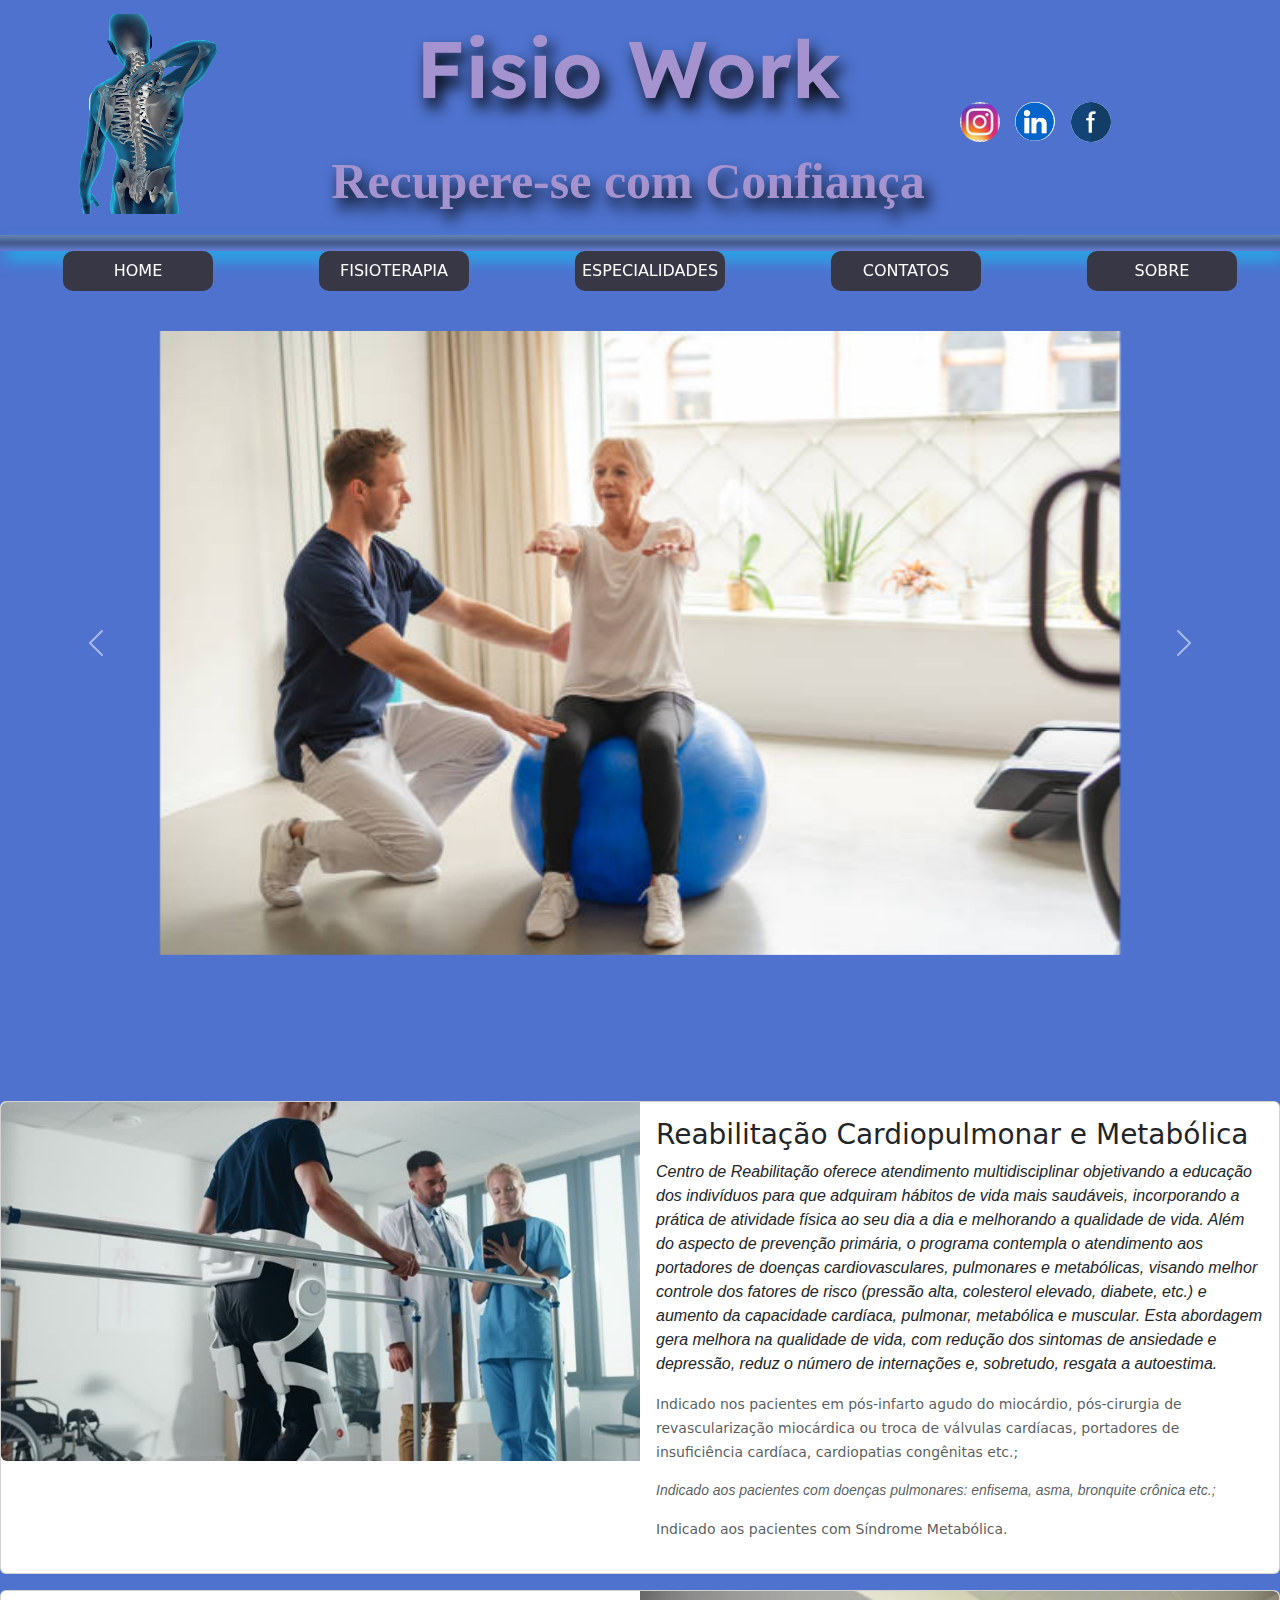
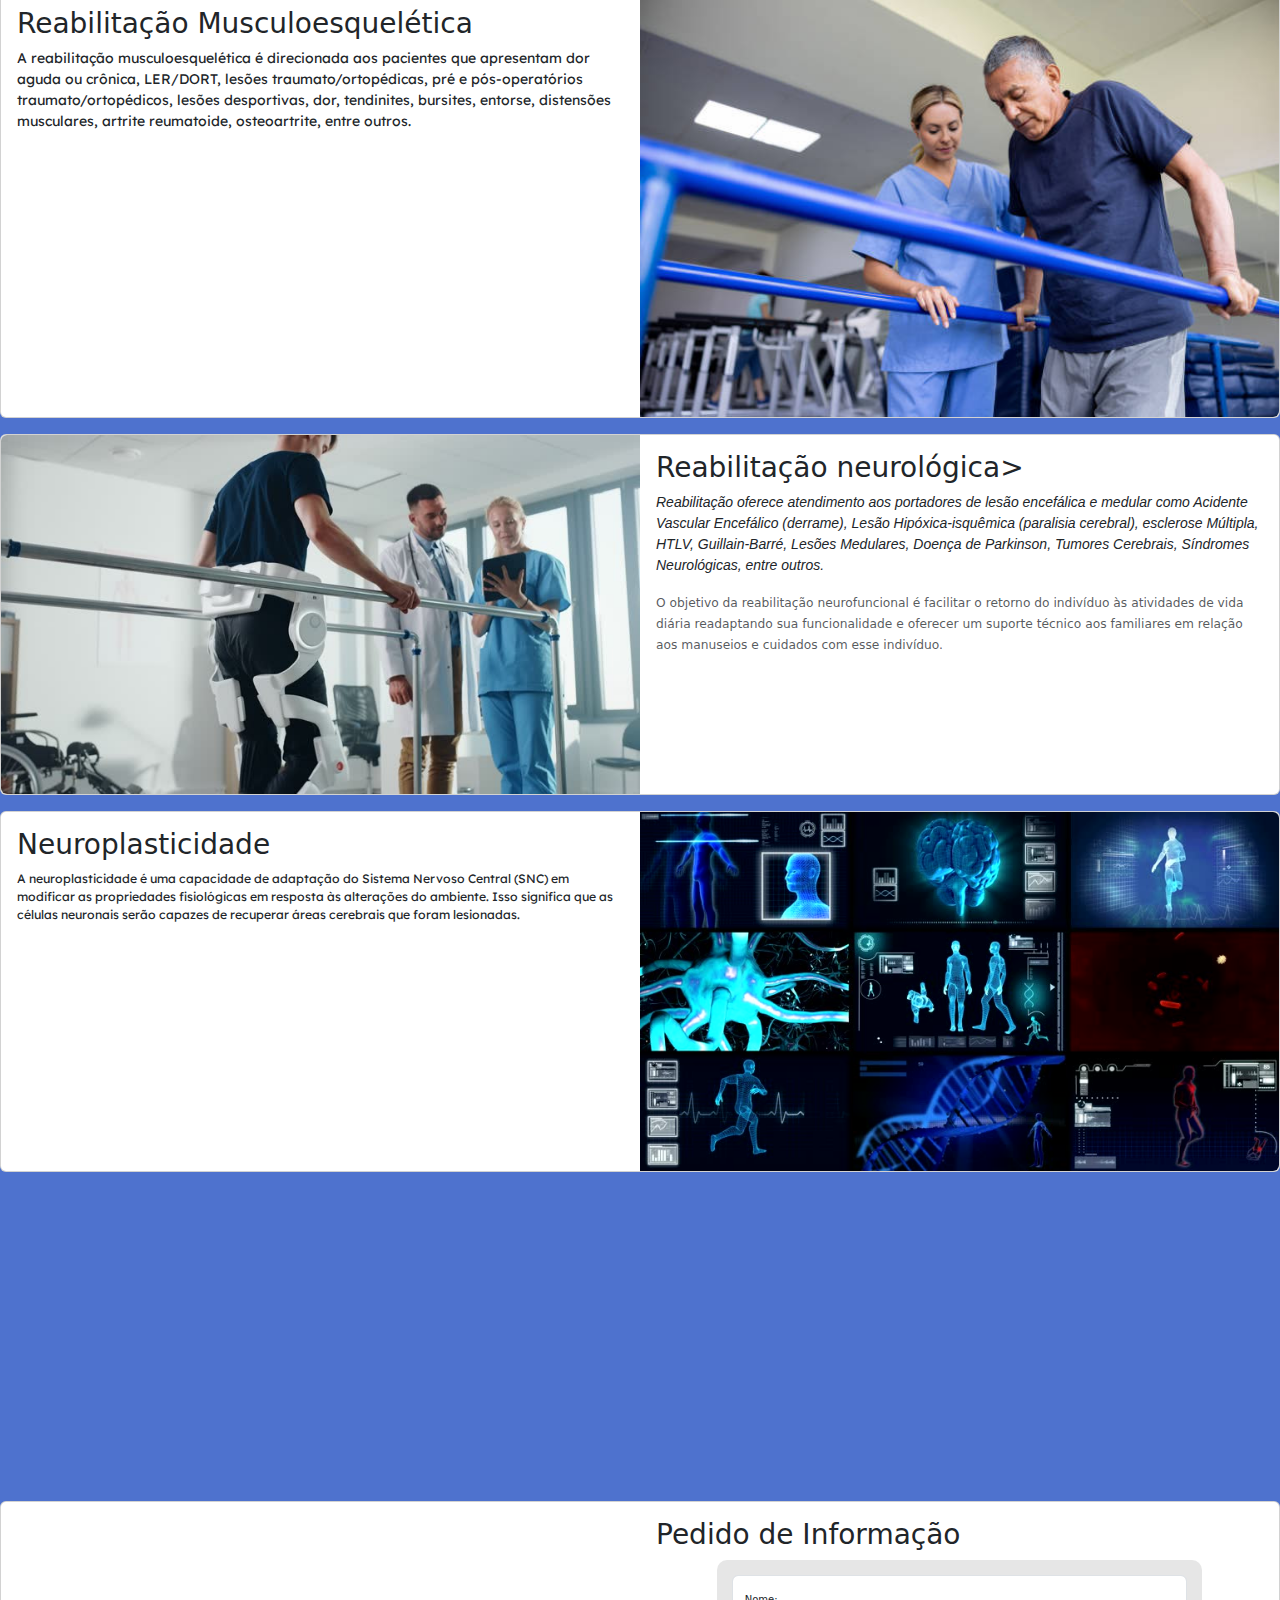
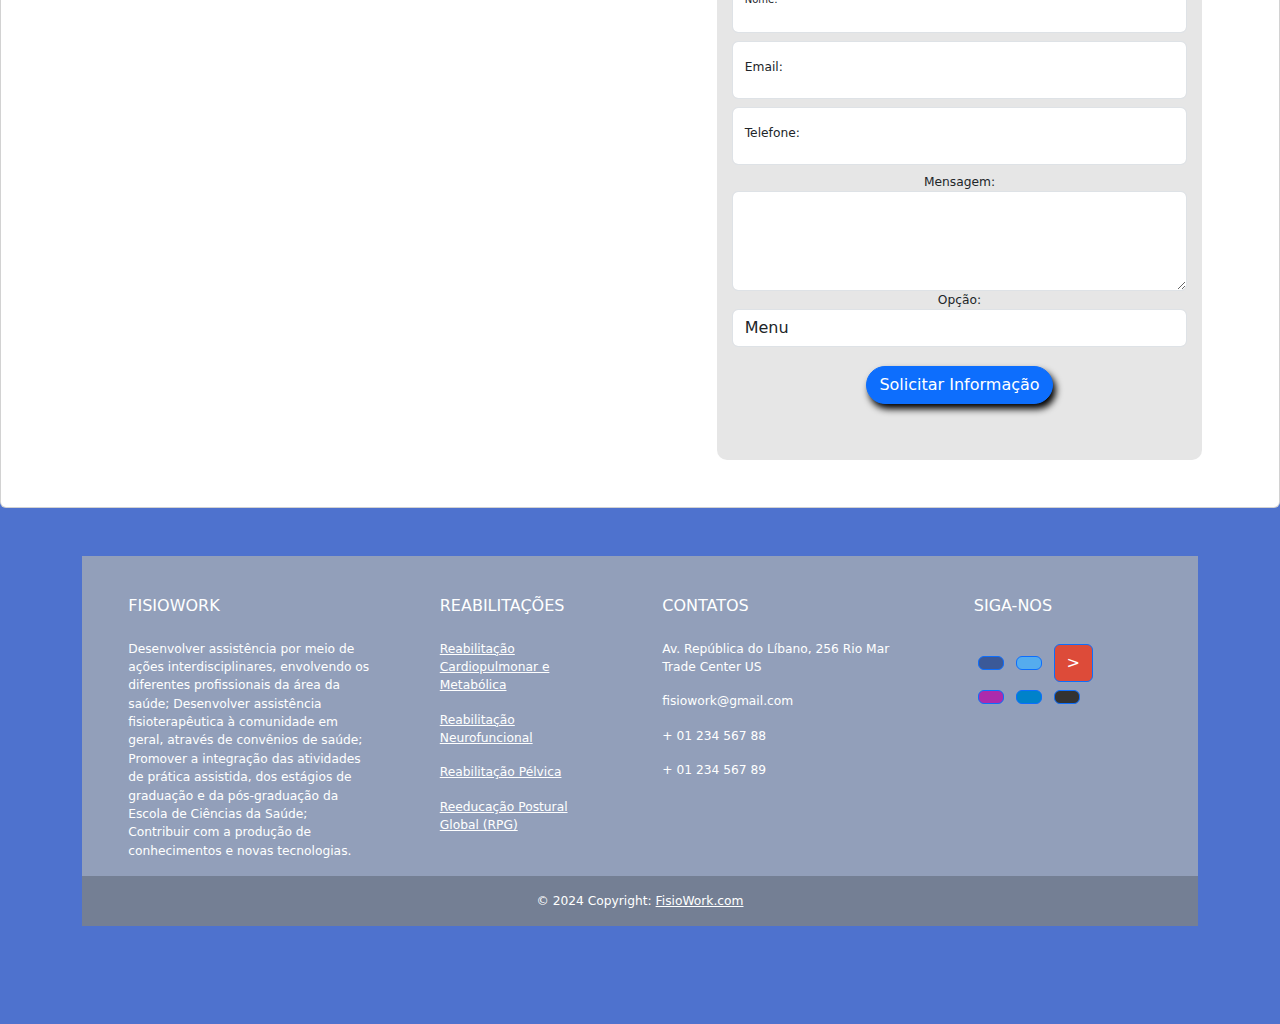
==== index.html @ 6831ec28 "Add files via upload" ====
<!DOCTYPE html>
<html lang="pt-pt">
  <head>
    <meta charset="UTF-8">
    <meta name="viewport" content="width=device-width, initial-scale=1.0">
    <h1></h1><title>Fisio Work</title></h1>
<meta name="description" content="Atender pacientes para prevenção, 
habilitação e reabilitação, utilizando protocolos e procedimentos 
específicos de fisioterapia:  habilitar pacientes; realizar diagnósticos específicos; analisar condições dos pacientes; desenvolver 
programas de prevenção, promoção de saúde e qualidade de vida.">


<link rel="shortcut icon" href="./img/mini_logo.png" type="image/x-icon">

<link href="https://cdn.jsdelivr.net/npm/bootstrap@5.3.3/dist/css/bootstrap.min.css" rel="stylesheet" integrity="sha384-QWTKZyjpPEjISv5WaRU9OFeRpok6YctnYmDr5pNlyT2bRjXh0JMhjY6hW+ALEwIH" crossorigin="anonymous">
<script src="https://cdn.jsdelivr.net/npm/bootstrap@5.3.3/dist/js/bootstrap.bundle.min.js" integrity="sha384-YvpcrYf0tY3lHB60NNkmXc5s9fDVZLESaAA55NDzOxhy9GkcIdslK1eN7N6jIeHz" crossorigin="anonymous"></script>

<link rel="stylesheet" href="./css/index.css">
<!--link rel="stylesheet" href="./css/style.css"-->

</head> 
    <body>
        <header>
            <!-- <table class="tabela-cabecalho">
                <tr>
                    <td>
                        <p align="center"><img src="./img/mini_logo.png" class="imagem-logo" alt="logotipo Fisio Work"></p>
                    </td>
                    <td>
                        <p class="titulo">Fisio Work</p>
                        <p class="subtitulo">Reabilitação</p>
                    </td>
                    <td>
                        redes sociais
                    </td>
                </tr>
            </table> -->

            <div>
                <div class="row align-items-center">
                    <div class="col-sm-12 col-md-3">
                      <p align="center"><img src="./img/logo.png" class="logotipo do FisioWork" alt="logo tipo FisioWork"></p>
                </div>
                <div class="col-sm-12 col-md-6">
                    <p class="titulo">Fisio Work</p>
                    <p class="subtitulo">Recupere-se com Confiança</p>
                </div>
                <div class="col-sm-12 col-md-3 redes-sociais">

                            <a href="https://www.instagram.com/" target="_blank"><img src="./img/instagram.jpeg" alt="acesso ao instagram"> </a>
                            &nbsp;
                            <a href="https://www.linkedin.com" target="_blank"><img src="./img/linkedin.png" alt="acesso ao linkedin"> </a>
                            &nbsp;
                            <a href="https://www.facebook.com" target="_blank"><img src="./img/facebook.png" alt="acesso ao linkedin"> </a>
                 </div>
            </div>
        </div>

         </header>
            
     <!-- Acrescentar sticky top para isto ficar  colado no topo sem desaparecer da página-->    
    <nav class="navbar navbar-expand-lg">
       <!-- código mx auto , alinha o conteúdo a direita e me auto alinha a esquerda--> 
        <button class="navbar-toggler" type="button" data-bs-toggle="collapse" data-bs-target="#navbarNavDropdown" aria-controls="navbarNavDropdown" aria-expanded="false" aria-label="Toggle navigation">
            <span class="navbar-toggler-icon"></span>
          </button>
          <div class="collapse navbar-collapse" id="navbarNavDropdown">
            <ul class="navbar-nav">
               <!--li class="nav-item">
                <a class="nav-link active" aria-current="page" href="#">Inicio</a>
              </li>
              <li class="nav-item">
                <a class="nav-link" href="#">Fisioterpia</a>
              </li>
              <li class="nav-item">
                <a class="nav-link" href="#">Reabilitações Neurológicas</a>
              </li>
              <li class="nav-item dropdown">
                <a class="nav-link dropdown-toggle" href="#" role="button" data-bs-toggle="dropdown" aria-expanded="false">
                  Dropdown link
                </a>
                <!--artigos no dropdown> 
                <ul class="dropdown-menu">
                  <li><a class="dropdown-item" href="#">Action</a></li>
                  <li><a class="dropdown-item" href="#">Another action</a></li>
                  <li><a class="dropdown-item" href="#">Something else here</a></li>
                </ul>
              </li>-->
            </ul>
          </div>
        </div>
      </nav> 
      
<nav class="sticky-top">
<ul class="navbar-nav me-auto mb-2 mb-lg-0">
      <div class="d-md-flex justify-content-around">
        <li class="nav-item">
          <a class="nav-link"active" aria-current="page" href="#">HOME</a>
        </li>
        <li class="nav-item">
          <ul class="dropdown-menu"></ul>
          <a class="nav-link" href="#fisioterapia">FISIOTERAPIA</a>
        </li>
        <li class="nav-item">
            <a class="nav-link" href="#especializações">ESPECIALIDADES</a>
          </li>
          <li class="nav-item">
            <a class="nav-link" href="#contatos">CONTATOS</a>
             </li>
        <li class="nav-item">
           <a class="nav-link" href="./html/sobre.html">SOBRE</a>
            </li>
                <!--<li class="nav-item dropdown">
          <a class="nav-link dropdown-toggle" href="#" role="button" data-bs-toggle="dropdown" aria-expanded="false">
            Reabilitações
          </a>
          <artigos no dropdown> 
          <ul class="dropdown-menu">
            <li><a class="dropdown-item" href="#neurofunional">NEUROFUNCIONAL</a></li>
            <li><a class="dropdown-item" href="#musculoesqueletica">MUSCULOESQUELÉTICA</a></li>
            <li><a class="dropdown-item" href="#cardiopulmonar">CARDIOPULMONAR E METABÓLICA</a></li>
            <li class="nav-item"></li>
             <a class="nav-link" href="./html/sobre.html">SOBRE</a>
            
          </ul>
        </li> -->
      </ul>
    </div>
  </div>
</nav>

  <div class="seccao-1">

  <div id="carouselExampleFade" class= "carousel slide carousel-fade" data-bs-ride="carousel">
    <div class="carousel-inner">
      <div class="carousel-item active" data-bs-interval="1000">
        <img src="./img/4.jpg" class="d-block w-75" alt="...">
      </div>
      <div class="carousel-item" data-bs-interval="1000">
        <img src="./img/1.jpg" class="d-block w-75" alt="...">
      </div>
      <div class="carousel-item" data-bs-interval="500">
        <img src="./img/2.jpg" class="d-block w-75" alt="...">
      </div>
      <div class="carousel-item" data-bs-interval="600">
        <img src="./img/6.jpg" class="d-block w-75" alt="...">
      </div>
    </div>
    <button class="carousel-control-prev" type="button" data-bs-target="#carouselExampleFade" data-bs-slide="prev">
      <span class="carousel-control-prev-icon" aria-hidden="true"></span>
      <span class="visually-hidden">Previous</span>
    </button>
    <button class="carousel-control-next" type="button" data-bs-target="#carouselExampleFade" data-bs-slide="next">
      <span class="carousel-control-next-icon" aria-hidden="true"></span>
      <span class="visually-hidden">Next</span>
    </button>
  </div>

</div>

<div id="Fisioterapia" style="margin-top: 20px;"> </div>

<div class="seccao-2">

  <div class="card mb-3" style="width: 100%;">
    <div class="row g-0">
      <div class="col-md-6 zoom-restringido">
        <img src="./img/7.jpg" class="img-fluid rounded-start" alt="neuromodulação">
      </div>
      <div class="col-md-6 zoom-restringido">
        <div class="card-body">
          <h3 class="card-title">Reabilitação Cardiopulmonar e Metabólica</h3>
        <!--<p class="card-text tipo-fonte1">A doença de Parkinson é uma condição neurológica progressiva que afeta o sistema nervoso, levando a sintomas como tremores, rigidez muscular, bradicinesia (lentidão de movimentos) e problemas de equilíbrio e coordenação. À medida que a doença avança, esses sintomas podem se intensificar, comprometendo gravemente a qualidade de vida dos pacientes.
            As técnicas de Neuromodulação, como a Estimulação Magnética Transcraniana (EMT/TMS) e a Estimulação Transcraniana por Corrente Contínua (tDCS/ETCC), surgem como poderosas aliadas na potencialização do tratamento..</p> -->
          <p class="card-text tipo-fonte2"> Centro de Reabilitação oferece atendimento multidisciplinar objetivando a educação dos indivíduos para que adquiram hábitos de vida mais saudáveis, incorporando a prática de atividade física ao seu dia a dia e melhorando a qualidade de vida. Além do aspecto de prevenção primária, o programa contempla o atendimento aos portadores de doenças cardiovasculares, pulmonares e metabólicas, visando melhor controle dos fatores de risco (pressão alta, colesterol elevado, diabete, etc.) e aumento da capacidade cardíaca, pulmonar, metabólica e muscular. Esta abordagem gera melhora na qualidade de vida, com redução dos sintomas de ansiedade e depressão, reduz o número de internações e, sobretudo, resgata a autoestima. </p>
          <p class="card-text"><small class="text-body-secondary">Indicado nos pacientes em pós-infarto agudo do miocárdio, pós-cirurgia de revascularização miocárdica ou troca de válvulas cardíacas, portadores de insuficiência cardíaca, cardiopatias congênitas etc.;</p>
          <p class="card-text tipo-fonte2">  Indicado aos pacientes com doenças pulmonares: enfisema, asma, bronquite crônica etc.; </p>
            Indicado aos pacientes com Síndrome Metabólica.</p>
          <!-- <p class="card-text"><small class="text-body-secondary">Last updated on 12.11.24</small></p> -->
        </div>
      </div>
    </div>
  </div>

  <div class="card mb-3" style="max-width: 100%;">
    <div class="row g-0">
      <div class="col-md-6 zoom-restringido">
        <div class="card-body">
          <h3 class="card-title">Reabilitação Musculoesquelética</h3>
          <p class="card-text tipo-fonte1">A reabilitação musculoesquelética é direcionada aos pacientes que apresentam dor aguda ou crônica, LER/DORT, lesões traumato/ortopédicas, pré e pós-operatórios traumato/ortopédicos, lesões desportivas, dor, tendinites, bursites, entorse, distensões musculares, artrite reumatoide, osteoartrite, entre outros.</p>
          <!-- <p class="card-text"><small class="text-body-secondary">Last updated on 12.11.24</small></p> -->
        </div>
      
      </div>
      <div class="col-md-6 zoom-restringido">

       <img src="./img/3.jpg" class="img-fluid rounded-end" alt="imagem Paralisia Cerebral">
      
      </div>
    </div>
  </div>            


<div class="card mb-3" style="width: 100%;">
  <div class="row g-0">
    <div class="col-md-6 zoom-restringido">
      <img src="./img/7.jpg" class="img-fluid rounded-start" alt="neuromodulação">
    </div>
    <div class="col-md-6 zoom-restringido">
      <div class="card-body">
        <h3 class="card-title">Reabilitação neurológica></h3>
      <!--<p class="card-text tipo-fonte1">A doença de Parkinson é uma condição neurológica progressiva que afeta o sistema nervoso, levando a sintomas como tremores, rigidez muscular, bradicinesia (lentidão de movimentos) e problemas de equilíbrio e coordenação. À medida que a doença avança, esses sintomas podem se intensificar, comprometendo gravemente a qualidade de vida dos pacientes.
          As técnicas de Neuromodulação, como a Estimulação Magnética Transcraniana (EMT/TMS) e a Estimulação Transcraniana por Corrente Contínua (tDCS/ETCC), surgem como poderosas aliadas na potencialização do tratamento..</p> -->
        <p class="card-text tipo-fonte2"> Reabilitação oferece atendimento aos portadores de lesão encefálica e medular como Acidente Vascular Encefálico (derrame), Lesão Hipóxica-isquêmica (paralisia cerebral), esclerose Múltipla, HTLV, Guillain-Barré, Lesões Medulares, Doença de Parkinson, Tumores Cerebrais, Síndromes Neurológicas, entre outros. </p>
        <p class="card-text"><small class="text-body-secondary">O objetivo da reabilitação neurofuncional é facilitar o retorno do indivíduo às atividades de vida diária readaptando sua funcionalidade e oferecer um suporte técnico aos familiares em relação aos manuseios e cuidados com esse indivíduo.</p>
        <!-- <p class="card-text"><small class="text-body-secondary">Last updated on 12.11.24</small></p> -->
      </div>
    </div>
  </div>
</div>


<div class="card mb-3" style="max-width: 100%;">
  <div class="row g-0 flex-lg-row-reverse">
    <div class="col-md-6 .zoom-restringido">
      <img src="./img/8.jpg" class="img-fluid rounded-end" alt="imagem de neuroplasticidade">
    </div>
    <div class="col-md-6">
      <div class="card-body">
        <h3 class="card-title">Neuroplasticidade</h3>
        <p class="card-text tipo-fonte1">A neuroplasticidade é uma capacidade de adaptação do Sistema Nervoso Central (SNC) em modificar as propriedades fisiológicas em resposta às alterações do ambiente.
           Isso significa que as células neuronais serão capazes de recuperar áreas cerebrais que foram lesionadas.</p>
         <!-- <p class="card-text"><small class="text-body-secondary">Last updated on 12.11.24</small></p> -->
      </div>
    </div>
  </div>
</div>

</div>


<div id="contatos" style="padding-top: 80px;"> </div>

            <div class="card mb-3" style="max-width: 100%;">
              <div class="row g-0">
                <div class="col-md-6">
                 <iframe class="mapa" src="https://www.google.com/maps/embed?pb=!1m18!1m12!1m3!1d3950.1641888169415!2d-34.90114912390709!3d-8.08473235261665!2m3!1f0!2f0!3f0!3m2!1i1024!2i768!4f13.1!3m3!1m2!1s0x7ab1f550879a081%3A0xd745451dc0114039!2sRiomar%20Trade%20Center%204%20e%205!5e0!3m2!1spt-BR!2sbr!4v1733689942174!5m2!1spt-BR!2sbr" width="600" height="450" style="border:0;" allowfullscreen="" loading="lazy" referrerpolicy="no-referrer-when-downgrade">
               </iframe>
                  </div>
                <div class="col-md-6">
                  <div class="card-body">
                    <h3 class="card-title">Pedido de Informação</h3>
                    
                    <div class="formulario text-center">             
                      <form action="https://api.staticforms.xyz/submit" method="post">

  <!-- CONFIGURAÇÕES PARA O FORMULÁRIO -->
  <input type="hidden" name="accessKey" value="5975d4f1-7b74-4ce5-87ad-865e59c5b3d8"> <!--Chave de configuração-->
  <input type="hidden" name="redirectTo" value="http://127.0.0.1:3000/html/resposta.html"> <!-- URL da página a ser re-direcionada após envio da informação-->
  <input type="hidden" name="replyTo" value="@">
  <input type="text" name="honeypot" style="display: none;">
  <!-- FIM DAS CONFIGURAÇÕES PARA O FORMULÁRIO -->

                      <!-- CAMPOS DO FORMULÁRIO (colocar um $ nos nomes dos campos)-->

<!--footer>
  <div class="waves"> 
    <div class="waves1"></div>
    <div class="waves2"></div>
    <div class="waves3"></div>
    <div class="waves4"></div>
  </div>
  <ul class="social_icon">
    <li><a href="#"><ion-icon name="logo-facebook"></ion-icon></a></li>
    <li><a href="#"><ion-icon name="logo-instagram"></ion-icon></a></li>
    <li><a href="#"></a><ion-icon name="logo-linkedin"></ion-icon></li>
    <li><a href="#"><ion-icon name="logo-twitter"></ion-icon></a></li>
  </ul>
  <ul class="menu">
    <li><a href="#">Home</a></li>
    <li><a href="#">Fisioterapia</a></li>
    <li><a href="#">Especialidade</a></li>
    <li><a href="#">Contatos</a></li>
  </ul>
  <p>© 2024 site reservado FISIO WORK</p>
</footer>
< script  type = "módulo"  src = "https://unpkg.com/ionicons@7.1.0/dist/ionicons/ionicons.esm.js" > </ script > 
< script  nomodule  src = "https://unpkg.com/ionicons@7.1.0/dist/ionicons/ionicons.js" > </ script-->

<div class="form-floating mb-2">
                          <input type="text" class="form-control" id="nome" 
                          placeholder="Insira nome" name="$nome" required 
                          style="font-size: 10px; height: 15px; padding: 0 10px 0 10px;">
                          <label for="floatingInput" style="font-size: 10px;">Nome:</label>
                        </div>

                        <div class="form-floating mb-2">
                          <input type="email" class="form-control" id="email" 
                          placeholder="Email" name="$email">
                          <label for="floatingInput">Email:</label>
                        </div>

                        <div class="form-floating mb-2">
                          <input type="tel" class="form-control" id="telefone" 
                          placeholder="Telefone" name="$telefone" pattern="[0-9]{9}" required>
                          <label for="floatingInput">Telefone:</label>
                        </div>

                        <label for="mensagem">Mensagem:</label>
                        <textarea class="form-control" placeholder="Mensagem:" id="floatingTextarea2" 
                        style="height: 100px" name="$mensagem">
                        </textarea>

                        <label for="opcao">Opção:</label>
                        <select class="form-control">
                          <option selected>Menu</option>
                          <option value="1">Opção 1</option>
                          <option value="2">Opção 2</option>
                          <option value="3">Opção 3</option>
                        </select>

                        <!-- FIM DOS CAMPOS DO FORMULÁRIO -->

                        <br>
                          <button type="submit" class="btn btn-primary botao-enviar" value="submit">Solicitar Informação</button>
                    </form>
                  </div>
    
                  </div>
                </div>
              </div>
            </div>
            

          </div>

          <div class="container my-5">
            <!-- Footer -->
            <footer
                    class="text-center text-lg-start text-white"
                    style="background-color: #929fba"
                    >
              <!-- Grid container -->
              <div class="container p-4 pb-0">
                <!-- Section: Links -->
                <section class="">
                  <!--Grid row-->
                  <div class="row">
                    <!-- Grid column -->
                    <div class="col-md-3 col-lg-3 col-xl-3 mx-auto mt-3">
                      <h6 class="text-uppercase mb-4 font-weight-bold">
                        FisioWork
                      </h6>
                      <p>
                        Desenvolver assistência por meio de ações interdisciplinares, envolvendo os diferentes profissionais da área da saúde;
                        Desenvolver assistência fisioterapêutica à comunidade em geral, através de convênios de saúde;
                        Promover a integração das atividades de prática assistida, dos estágios de graduação e da pós-graduação da Escola de Ciências da Saúde;
                        Contribuir com a produção de conhecimentos e novas tecnologias.
                      </p>
                    </div>
                    <!-- Grid column -->
          
                    <hr class="w-100 clearfix d-md-none" />
          
                    <!-- Grid column -->
                    <div class="col-md-2 col-lg-2 col-xl-2 mx-auto mt-3">
                      <h6 class="text-uppercase mb-4 font-weight-bold">Reabilitações</h6>
                      <p>
                        <a class="text-white">Reabilitação Cardiopulmonar e Metabólica</a>
                      </p>
                      <p>
                        <a class="text-white">Reabilitação Neurofuncional</a>
                      </p>
                      <p>
                        <a class="text-white">Reabilitação Pélvica</a>
                      </p>
                      <p>
                        <a class="text-white">Reeducação Postural Global (RPG)</a>
                      </p>
                    </div>
                    <!-- Grid column -->
          
                    <hr class="w-100 clearfix d-md-none" />
          
                    <!-- Grid column -->
                    <hr class="w-100 clearfix d-md-none" />
          
                    <!-- Grid column -->
                    <div class="col-md-4 col-lg-3 col-xl-3 mx-auto mt-3">
                      <h6 class="text-uppercase mb-4 font-weight-bold">Contatos</h6>
                      <p><i class="fas fa-home mr-3"></i> Av. República do Líbano, 256 Rio Mar Trade Center US</p>
                      <p><i class="fas fa-envelope mr-3"></i> fisiowork@gmail.com</p>
                      <p><i class="fas fa-phone mr-3"></i> + 01 234 567 88</p>
                      <p><i class="fas fa-print mr-3"></i> + 01 234 567 89</p>
                    </div>
                    <!-- Grid column -->
          
                    <!-- Grid column -->
                    <div class="col-md-3 col-lg-2 col-xl-2 mx-auto mt-3">
                      <h6 class="text-uppercase mb-4 font-weight-bold">SIGA-NOS</h6>
          
                      <!-- Facebook -->
                      <a
                         class="btn btn-primary btn-floating m-1"
                         style="background-color: #3b5998"
                         href="https://www.facebook.com" 
                         role="button"
                         ><i class="fab fa-facebook-f"></i>
                        </a>
          
                      <!-- Twitter -->
                      <a
                         class="btn btn-primary btn-floating m-1"
                         style="background-color: #55acee"
                         href="https://www.twitter.com"
                         role="button"
                         ><i class="fab fa-twitter"></i>
                        </a>
          
                      <!-- Google -->
                      <a
                         class="btn btn-primary btn-floating m-1"
                         style="background-color: #dd4b39"
                         href="https://www.google.com" target="_blank"<img src="./img/instagram.jpeg" alt="acesso ao instagram">
                        ><i class="fab fa-google"></i>
                        </a>
          

                        <!--a href="https://www.instagram.com/" target="_blank"><img src="./img/instagram.jpeg" alt="acesso ao instagram"> </a>
                        &nbsp;
                        <a href="https://www.linkedin.com" target="_blank"><img src="./img/linkedin.png" alt="acesso ao linkedin"> </a>
                        &nbsp;
                        <a href="https://www.facebook.com" target="_blank"><img src="./img/facebook.png" alt="acesso ao linkedin"> </a> -->



                      <!-- Instagram -->
                      <a
                         class="btn btn-primary btn-floating m-1"
                         style="background-color: #ac2bac"
                         href="https://www.instagram.com/" 
                         role="button"
                         ><i class="fab fa-instagram"></i
                          ></a>
          
                      <!-- Linkedin -->
                      <a
                         class="btn btn-primary btn-floating m-1"
                         style="background-color: #0082ca"
                         href="#!"
                         role="button"
                         ><i class="fab fa-linkedin-in"></i
                        ></a>
                      <!-- Github -->
                      <a
                         class="btn btn-primary btn-floating m-1"
                         style="background-color: #333333"
                         href="#!"
                         role="button"
                         ><i class="fab fa-github"></i
                        ></a>
                    </div>
                  </div>
                  <!--Grid row-->
                </section>
                <!-- Section: Links -->
              </div>
              <!-- Grid container -->
          
              <!-- Copyright -->
              <div
                   class="text-center p-3"
                   style="background-color: rgba(0, 0, 0, 0.2)"
                   >
                © 2024 Copyright:
                <a class="text-white" href="https://mdbootstrap.com/"
         >FisioWork.com</a
                  >
              </div>
              <!-- Copyright -->
            </footer>
            <!-- Footer -->
          </div>

          <div class="botao-topo sticky-bottom">
            <center>
                <a href="#">
                    <img src="./img/topo.png" alt="">
                </a>
            </center>
        </div>
          
</body>
</html>
<!-- End of .container -->
<!-- MDB -->
<script type="text/javascript" src="js/mdb.min.js"></script>
<!-- Custom scripts -->
<script type="text/javascript" src="js/script.js"></script>
<!-- FIM scripts -->





<script>
  const botaoTopo = document.querySelector(".botao-topo");
  window.addEventListener("scroll", function(event){
    if (window.scrollY >= 100) {
      botaoTopo.classList.add("botao-topo-mostrar");
      botaoTopo.classList.remove("botao-topo-esconder");
    } else {
      botaoTopo.classList.add("botao-topo-esconder");
    }
  });
</script>
---- css/index.css ----
@import url('https://fonts.googleapis.com/css2?family=Lexend:wght@100..900&family=Roboto+Flex:opsz,wght@8..144,100..1000&display=swap');

font-face {
    font-family: BeautifullyDelicious;
    src: url(../fonts/BDScript-Regular.woff2);
  }


*{
    margin: 0;
    padding: 0;
    max-width: 100%;
}


/* comentário */

header{
    transition: all 0.3s ease-in-out;
}

header:hover{
    background-color: rgba(10, 2, 43, 0.121);
    height: 200px;
    background-color:hsl(254, 74%, 42%);
    transform: scale(1.05);
   /* background-color: linear-gradient(to right, rgb(14, 4, 90) 0%, rgb(59, 80, 105) 50%, rgb(114, 141, 173) 100%);*/
}

body{
    background-color: rgb(78, 114, 206);
}

.seccao-1{
    height: 900px;
    padding-top: 80px;
    overflow: hidden
}

.seccao-2{
    height: 2300px;
    padding-top: 80px;
}

.imagem-logo{
    height: 150px;
    border-radius: 40px;
    /* border-color: white;
    border-style: solid;
    border-width: 5px; */
    margin-top: 15px;
    box-shadow: 5px 5px 20px rgb(7, 7, 7);
}


    .titulo, .subtitulo{
        /* <uniquifier>: Use a unique and descriptive class name
    <weight>: Use a value from 100 to 900 */
      font-family: "Lexend", sans-serif;
      font-optical-sizing: auto;
      font-weight: 600;
      font-style: normal;
      font-size: 80px;
      color: rgb(165, 147, 207);
      text-align: center;
      text-shadow: 5px 10px 15px black;
    }
    
.subtitulo{
    font-size: 50px;
    font-family: BeautifullyDelicious;
}

.tabela-cabecalho{
    width: 100%;
    text-align: center;
}

.navbar{
    background: linear-gradient(to top, rgba(112, 129, 217, 0.7) 0%, rgb(59, 80, 105,0.7) 50%, rgb(114, 141, 173,0.7) 100%);
    box-shadow: 5px 10px 15px rgb(37, 171, 233);
    }

    .navbar-nav{
        margin-right: 50px;
}

.dropdown-menu{
    background-color: rgb(199, 188, 227);
}

.dropdown-item{
    color: white;
}

.nav-link{
    margin-left: 20px;
    background-color: rgb(55, 55, 70);
    color:white;
    border-radius: 10px;
    width: 150px;
    text-align: center;
}

.nav-link:hover{
   background-color: rgb(139, 139, 163);
   box-shadow: 5px 5px 10px rgb(0, 0, 0);
   scale: 1.1;
   font-weight: bold;
}


.redes-sociais img{
    border-radius: 50%;
    width: 40px;
}

.redes-sociais a{
    text-decoration: none;
}


.tipo-fonte1{
    font-family: "Lexend", sans-serif;
    font-optical-sizing: auto;
    font-style: normal;
}

.tipo-fonte2{
    font-family: sans-serif;
    font-style: oblique;
}

.card{
    margin-top: 50px;
}

.card .texto{
    text-align: justify;
    margin: auto;
    width: 30%;
}
/* .card:hover{
    scale: 1.2;
} */

.zoom-restringido{
    overflow: hidden; /*aumenta a imagem não ultrapassando a dimensão do elemento pai*/
}


.card img{
    width: 100%;
    ransform: scale(1.0);
    transition: transform 1s cubic-bezier(0.25, 0.1, 0.25, 1);
}

.card img:hover{
    box-shadow: 5px 5px 15px black;
    border-radius: 10px;
    transform: scale(1.2); /*aumenta a imagem em 20% 
    /*transform: translate(60%) scale(1.2) rotate(-10deg);*/
    /*transform: scale(1.2); /*aumenta a imagem em 20% */
     /* translate: -30px; */ /*move a imagem em x/y */
    /*transition: transform 1s ease; /*tempo de transição 0.5 segundos e efeito simples*/
    transition: transform 1s cubic-bezier(0.25, 0.1, 0.25, 1);
}

.carousel-item img{
    margin-left: auto;
    margin-right: auto;
}

.mapa{
    border-style: 0;
    width: 100%;
    height: 600px;
}

.botao-enviar{
    box-shadow: 3px 5px 7px black;
    border-radius: 20px;
}

.formulario{
    padding: 15px;
    width: 80%;
    height: 500px;
    margin-left: auto;
    margin-right: auto;
    background-color: rgba(205, 205, 205, 0.503);
    border-radius: 10px;
}

.seccao-1{
  height: 700px;
    padding-top: 40px;
}

.img-principal img{
    height: 700px;
    overflow: hidden;

}

.img-principal img:hover{
    transform: scale(1.2);

}

.seccao-2{
    height: 2000px;
    padding-top: 80px;
}

.imagem-logo{
        height: 50px;
        border-radius: 10px;
        /* border-color: white;
        border-style: solid;
        border-width: 5px; */
        margin-top: 2px;
      }

    .card{
        margin-top: 10px;
    }

    .card .texto{
        width: 90%;
    }

    .botao-topo img{
        width: 50px;
        background-color: rgba(189, 212, 213, 0.7);
        box-shadow : 5px 6px 10px rgb(93, 104, 103);
        border-radius: 15px;
    }
    .botao-topo{
        visibility: hidden;
        bottom: 80px;
        margin-right: auto;
    }
    .botao-topo-mostrar{
        visibility: visible;
        animation: fade-in 0.7s ease-in forwards;
    }
    .botao-topo-esconder{
        animation: fade-out 1s ease-out forwards;
    }
        
    
@media screen and (max-width: 599px){
        header{
            height: 300px;
        }
    
        .seccao-1{
            height: 200px;
            padding-top: 40px;
        }
    
        .seccao-2{
            height: 2000px;
            padding-top: 80px;
        }
    
        .imagem-logo{
            height: 50px;
            border-radius: 10px;
            /* border-color: white;
            border-style: solid;
            border-width: 5px; */
            margin-top: 2px;
        }
    
        
        .card{
            margin-top: 10px;
        }
    
        .card .texto{
            width: 90%;
        
        }
    
}

@media screen and ((min-width: 600px) and (max-width: 1899px))
{
    
}


@media screen and (min-width: 1900px)
{
    
}

@keyframes fade-in {
    0% {
        opacity: 0;
    }
    100% {
        opacity: 1;
    }
}
@keyframes fade-out {
    0% {
        opacity: 1;
    }
    100% {
        opacity: 0;
    }
}
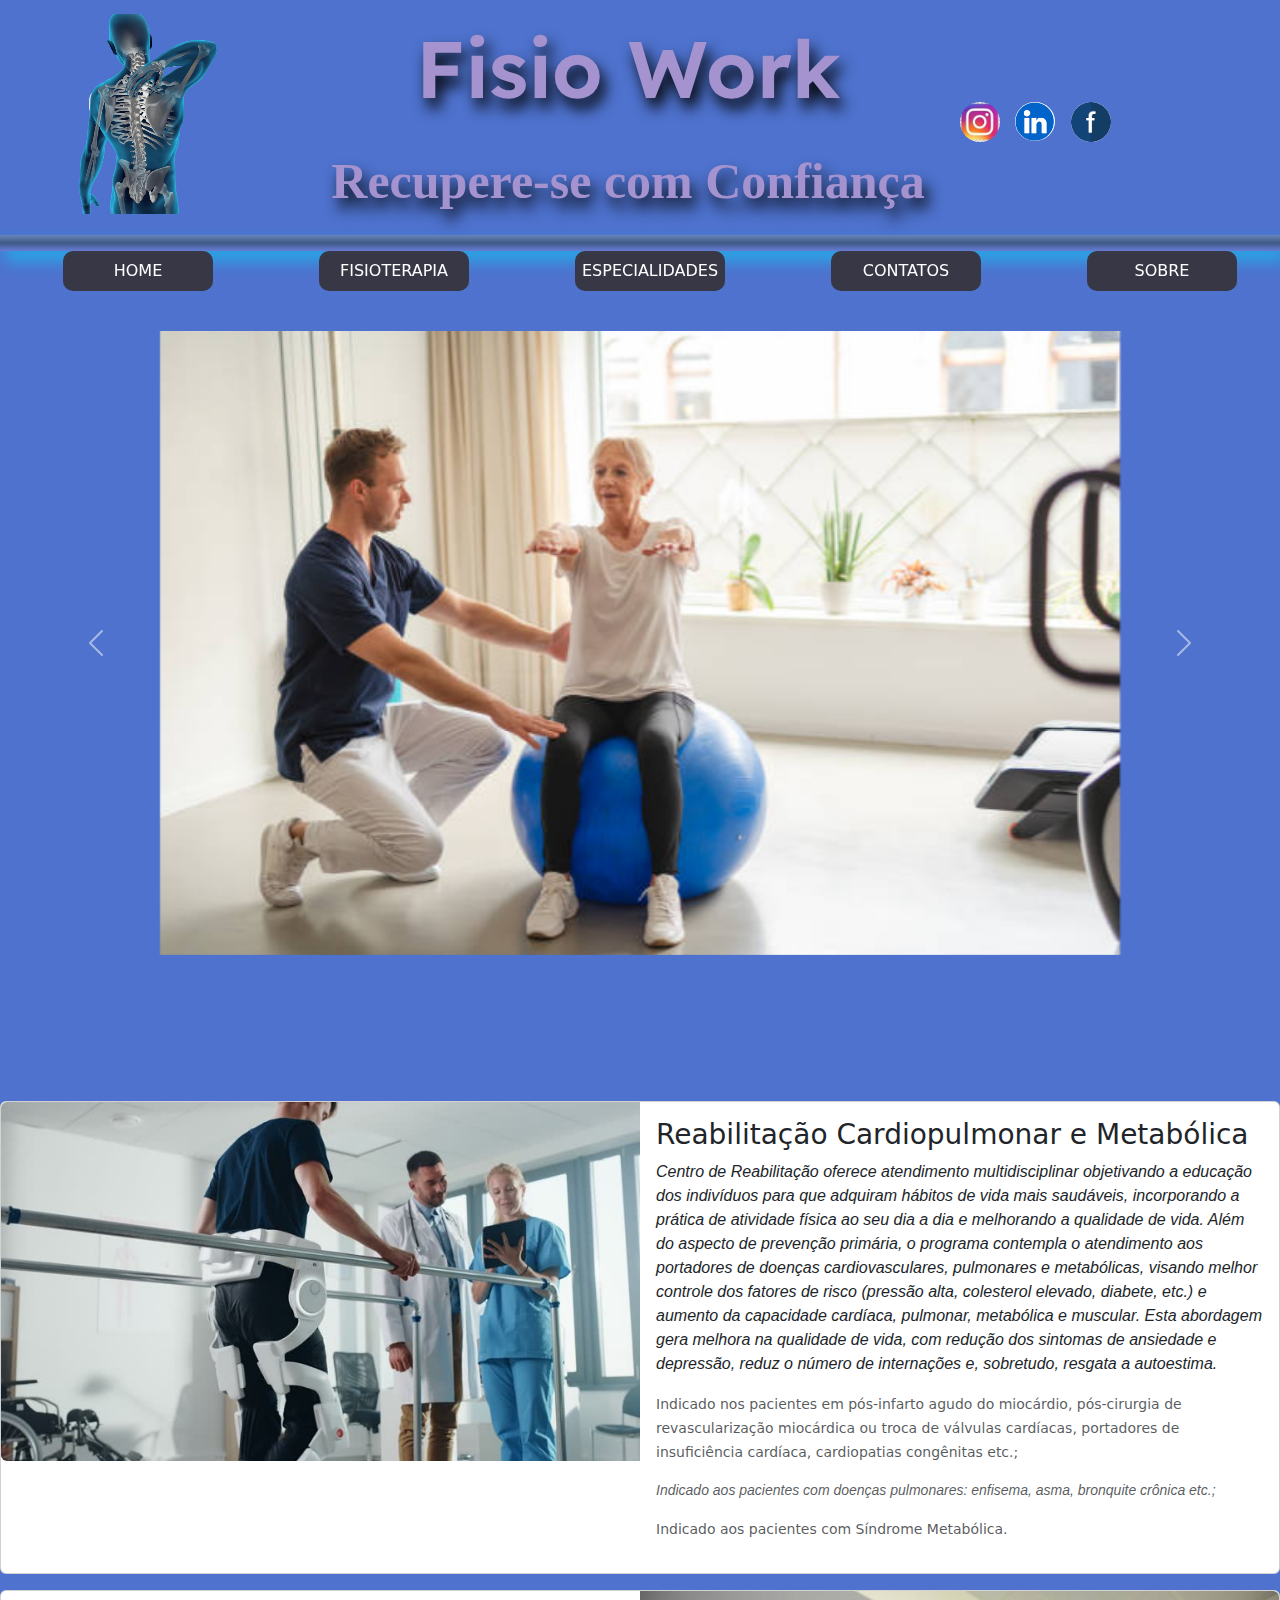
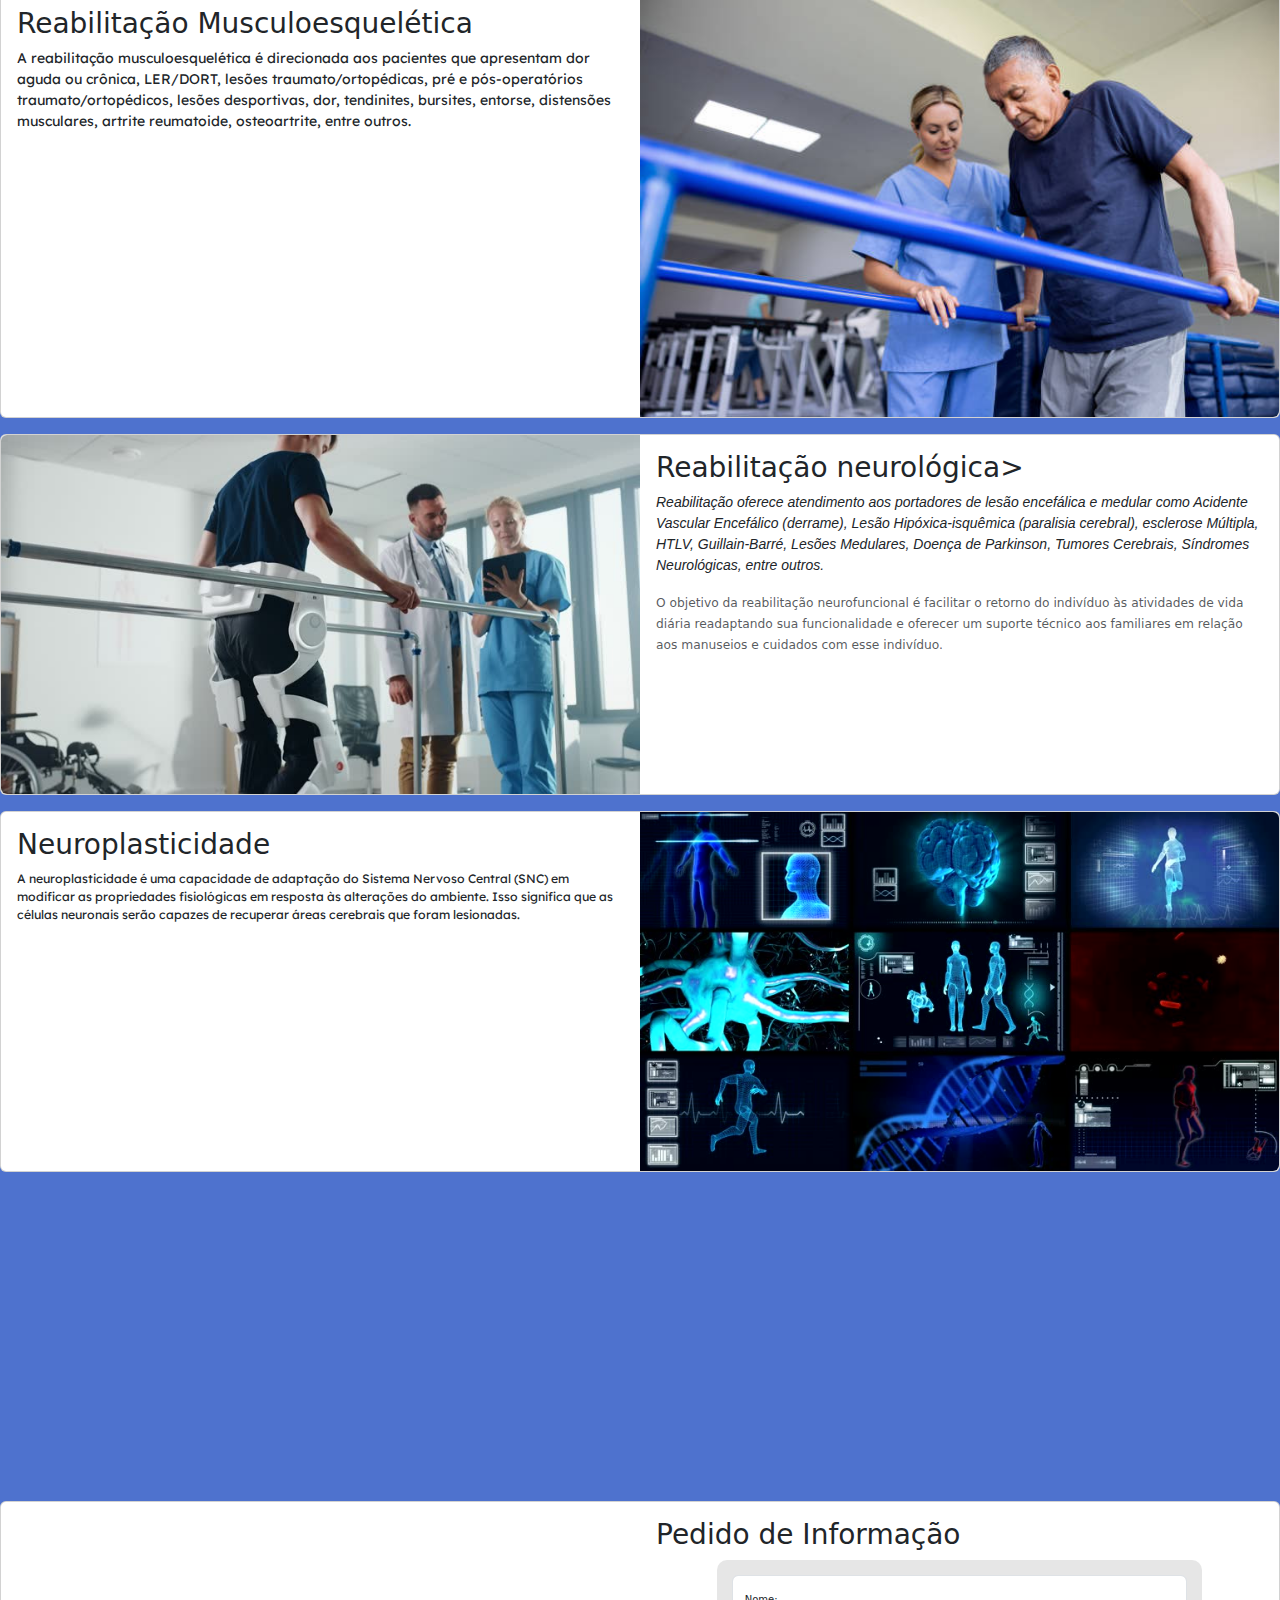
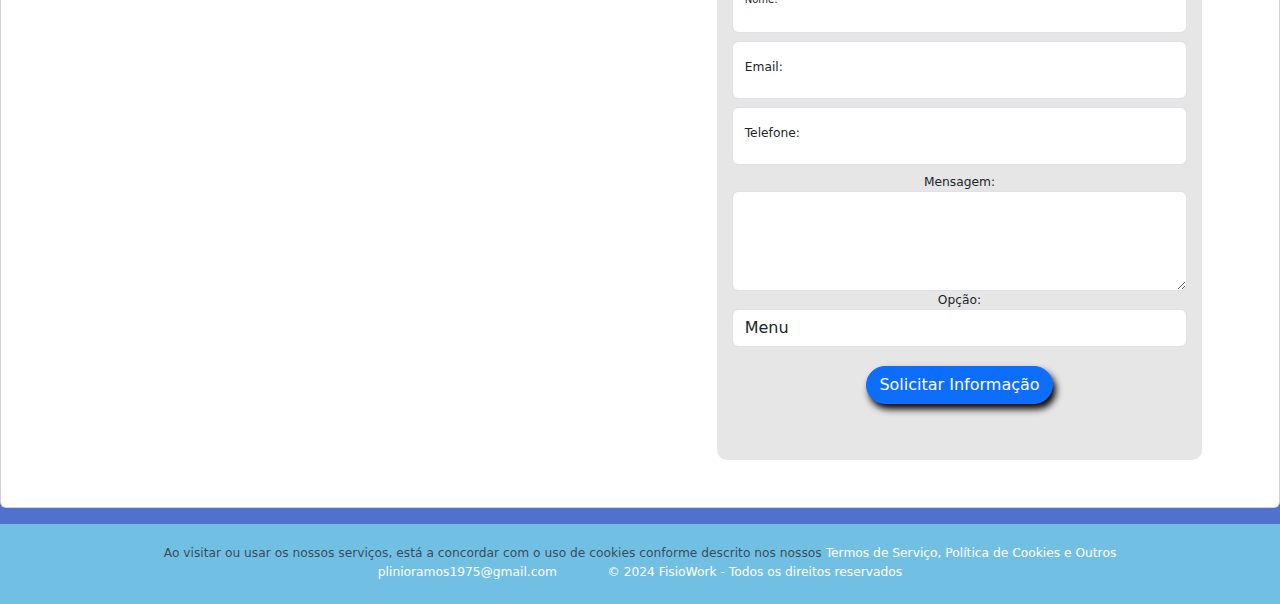
==== commit a733d372: "Add files via upload" ====
--- a/index.html
+++ b/index.html
@@ -102,13 +102,13 @@
           <a class="nav-link" href="#fisioterapia">FISIOTERAPIA</a>
         </li>
         <li class="nav-item">
-            <a class="nav-link" href="#especializações">ESPECIALIDADES</a>
+            <a class="nav-link" href="../projetoweb_v1975/html/reabilitacao.html">ESPECIALIDADES</a>
           </li>
           <li class="nav-item">
             <a class="nav-link" href="#contatos">CONTATOS</a>
              </li>
         <li class="nav-item">
-           <a class="nav-link" href="./html/sobre.html">SOBRE</a>
+           <a class="nav-link" href="../projetoweb_v1975/html/sobre.html">SOBRE</a>
             </li>
                 <!--<li class="nav-item dropdown">
           <a class="nav-link dropdown-toggle" href="#" role="button" data-bs-toggle="dropdown" aria-expanded="false">
@@ -263,29 +263,6 @@
 
                       <!-- CAMPOS DO FORMULÁRIO (colocar um $ nos nomes dos campos)-->
 
-<!--footer>
-  <div class="waves"> 
-    <div class="waves1"></div>
-    <div class="waves2"></div>
-    <div class="waves3"></div>
-    <div class="waves4"></div>
-  </div>
-  <ul class="social_icon">
-    <li><a href="#"><ion-icon name="logo-facebook"></ion-icon></a></li>
-    <li><a href="#"><ion-icon name="logo-instagram"></ion-icon></a></li>
-    <li><a href="#"></a><ion-icon name="logo-linkedin"></ion-icon></li>
-    <li><a href="#"><ion-icon name="logo-twitter"></ion-icon></a></li>
-  </ul>
-  <ul class="menu">
-    <li><a href="#">Home</a></li>
-    <li><a href="#">Fisioterapia</a></li>
-    <li><a href="#">Especialidade</a></li>
-    <li><a href="#">Contatos</a></li>
-  </ul>
-  <p>© 2024 site reservado FISIO WORK</p>
-</footer>
-< script  type = "módulo"  src = "https://unpkg.com/ionicons@7.1.0/dist/ionicons/ionicons.esm.js" > </ script > 
-< script  nomodule  src = "https://unpkg.com/ionicons@7.1.0/dist/ionicons/ionicons.js" > </ script-->
 
 <div class="form-floating mb-2">
                           <input type="text" class="form-control" id="nome" 
@@ -322,10 +299,11 @@
                         <!-- FIM DOS CAMPOS DO FORMULÁRIO -->
 
                         <br>
+                        <div class="text-center"></div>
                           <button type="submit" class="btn btn-primary botao-enviar" value="submit">Solicitar Informação</button>
-                    </form>
-                  </div>
-    
+                    </div>
+                  </form>
+                  
                   </div>
                 </div>
               </div>
@@ -333,178 +311,42 @@
             
 
           </div>
-
-          <div class="container my-5">
-            <!-- Footer -->
-            <footer
-                    class="text-center text-lg-start text-white"
-                    style="background-color: #929fba"
-                    >
-              <!-- Grid container -->
-              <div class="container p-4 pb-0">
-                <!-- Section: Links -->
-                <section class="">
-                  <!--Grid row-->
-                  <div class="row">
-                    <!-- Grid column -->
-                    <div class="col-md-3 col-lg-3 col-xl-3 mx-auto mt-3">
-                      <h6 class="text-uppercase mb-4 font-weight-bold">
-                        FisioWork
-                      </h6>
-                      <p>
-                        Desenvolver assistência por meio de ações interdisciplinares, envolvendo os diferentes profissionais da área da saúde;
-                        Desenvolver assistência fisioterapêutica à comunidade em geral, através de convênios de saúde;
-                        Promover a integração das atividades de prática assistida, dos estágios de graduação e da pós-graduação da Escola de Ciências da Saúde;
-                        Contribuir com a produção de conhecimentos e novas tecnologias.
-                      </p>
-                    </div>
-                    <!-- Grid column -->
+        </main>
+
           
-                    <hr class="w-100 clearfix d-md-none" />
-          
-                    <!-- Grid column -->
-                    <div class="col-md-2 col-lg-2 col-xl-2 mx-auto mt-3">
-                      <h6 class="text-uppercase mb-4 font-weight-bold">Reabilitações</h6>
-                      <p>
-                        <a class="text-white">Reabilitação Cardiopulmonar e Metabólica</a>
-                      </p>
-                      <p>
-                        <a class="text-white">Reabilitação Neurofuncional</a>
-                      </p>
-                      <p>
-                        <a class="text-white">Reabilitação Pélvica</a>
-                      </p>
-                      <p>
-                        <a class="text-white">Reeducação Postural Global (RPG)</a>
-                      </p>
-                    </div>
-                    <!-- Grid column -->
-          
-                    <hr class="w-100 clearfix d-md-none" />
-          
-                    <!-- Grid column -->
-                    <hr class="w-100 clearfix d-md-none" />
-          
-                    <!-- Grid column -->
-                    <div class="col-md-4 col-lg-3 col-xl-3 mx-auto mt-3">
-                      <h6 class="text-uppercase mb-4 font-weight-bold">Contatos</h6>
-                      <p><i class="fas fa-home mr-3"></i> Av. República do Líbano, 256 Rio Mar Trade Center US</p>
-                      <p><i class="fas fa-envelope mr-3"></i> fisiowork@gmail.com</p>
-                      <p><i class="fas fa-phone mr-3"></i> + 01 234 567 88</p>
-                      <p><i class="fas fa-print mr-3"></i> + 01 234 567 89</p>
-                    </div>
-                    <!-- Grid column -->
-          
-                    <!-- Grid column -->
-                    <div class="col-md-3 col-lg-2 col-xl-2 mx-auto mt-3">
-                      <h6 class="text-uppercase mb-4 font-weight-bold">SIGA-NOS</h6>
-          
-                      <!-- Facebook -->
-                      <a
-                         class="btn btn-primary btn-floating m-1"
-                         style="background-color: #3b5998"
-                         href="https://www.facebook.com" 
-                         role="button"
-                         ><i class="fab fa-facebook-f"></i>
-                        </a>
-          
-                      <!-- Twitter -->
-                      <a
-                         class="btn btn-primary btn-floating m-1"
-                         style="background-color: #55acee"
-                         href="https://www.twitter.com"
-                         role="button"
-                         ><i class="fab fa-twitter"></i>
-                        </a>
-          
-                      <!-- Google -->
-                      <a
-                         class="btn btn-primary btn-floating m-1"
-                         style="background-color: #dd4b39"
-                         href="https://www.google.com" target="_blank"<img src="./img/instagram.jpeg" alt="acesso ao instagram">
-                        ><i class="fab fa-google"></i>
-                        </a>
-          
-
-                        <!--a href="https://www.instagram.com/" target="_blank"><img src="./img/instagram.jpeg" alt="acesso ao instagram"> </a>
-                        &nbsp;
-                        <a href="https://www.linkedin.com" target="_blank"><img src="./img/linkedin.png" alt="acesso ao linkedin"> </a>
-                        &nbsp;
-                        <a href="https://www.facebook.com" target="_blank"><img src="./img/facebook.png" alt="acesso ao linkedin"> </a> -->
-
-
-
-                      <!-- Instagram -->
-                      <a
-                         class="btn btn-primary btn-floating m-1"
-                         style="background-color: #ac2bac"
-                         href="https://www.instagram.com/" 
-                         role="button"
-                         ><i class="fab fa-instagram"></i
-                          ></a>
-          
-                      <!-- Linkedin -->
-                      <a
-                         class="btn btn-primary btn-floating m-1"
-                         style="background-color: #0082ca"
-                         href="#!"
-                         role="button"
-                         ><i class="fab fa-linkedin-in"></i
-                        ></a>
-                      <!-- Github -->
-                      <a
-                         class="btn btn-primary btn-floating m-1"
-                         style="background-color: #333333"
-                         href="#!"
-                         role="button"
-                         ><i class="fab fa-github"></i
-                        ></a>
-                    </div>
-                  </div>
-                  <!--Grid row-->
-                </section>
-                <!-- Section: Links -->
+            <!-- INICIO FOOTER -->
+            <footer>
+
+              <div class="rodape">
+                  Ao visitar ou usar os nossos serviços, está a concordar com o uso de cookies conforme descrito nos nossos
+                  <a href="./termos.html">Termos de Serviço, Política de Cookies e Outros</a>
+                  <br>
+                  <a href="mailto:plinioramos1975@gmail.com" target="#blank"> 
+                      plinioramos1975@gmail.com
+                  </a>
+                  &nbsp;&nbsp;&nbsp;&nbsp;
+                  
+                  </a>
+                  &nbsp;&nbsp;&nbsp;&nbsp;&nbsp;&nbsp;
+                  <a href="">&copy; 2024 FisioWork - Todos os direitos reservados</a>
               </div>
-              <!-- Grid container -->
-          
-              <!-- Copyright -->
-              <div
-                   class="text-center p-3"
-                   style="background-color: rgba(0, 0, 0, 0.2)"
-                   >
-                © 2024 Copyright:
-                <a class="text-white" href="https://mdbootstrap.com/"
-         >FisioWork.com</a
-                  >
-              </div>
-              <!-- Copyright -->
-            </footer>
-            <!-- Footer -->
-          </div>
-
-          <div class="botao-topo sticky-bottom">
-            <center>
-                <a href="#">
-                    <img src="./img/topo.png" alt="">
-                </a>
-            </center>
-        </div>
+
+    </footer>
+<!-- FINAL FOOTER -->
+
+    <div class="botao-topo sticky-bottom">
+      <a href="#">
+          <img src="./img/topo.png" alt="">
+      </a>
+</div>
+
           
 </body>
 </html>
-<!-- End of .container -->
-<!-- MDB -->
-<script type="text/javascript" src="js/mdb.min.js"></script>
-<!-- Custom scripts -->
-<script type="text/javascript" src="js/script.js"></script>
-<!-- FIM scripts -->
-
-
-
-
 
 <script>
   const botaoTopo = document.querySelector(".botao-topo");
+
   window.addEventListener("scroll", function(event){
     if (window.scrollY >= 100) {
       botaoTopo.classList.add("botao-topo-mostrar");
--- a/css/index.css
+++ b/css/index.css
@@ -286,6 +286,24 @@
     
 }
 
+footer {
+    text-align: center;
+    background-color: rgba(121, 204, 232, 0.85);
+    height: 80px;
+    padding: 20px;
+    width: 100%;
+    margin-bottom: -50px;
+}
+
+footer a{
+    text-decoration: none;
+    color: white;
+}
+
+footer a:hover{
+    color: black;
+}
+
 @media screen and ((min-width: 600px) and (max-width: 1899px))
 {
     
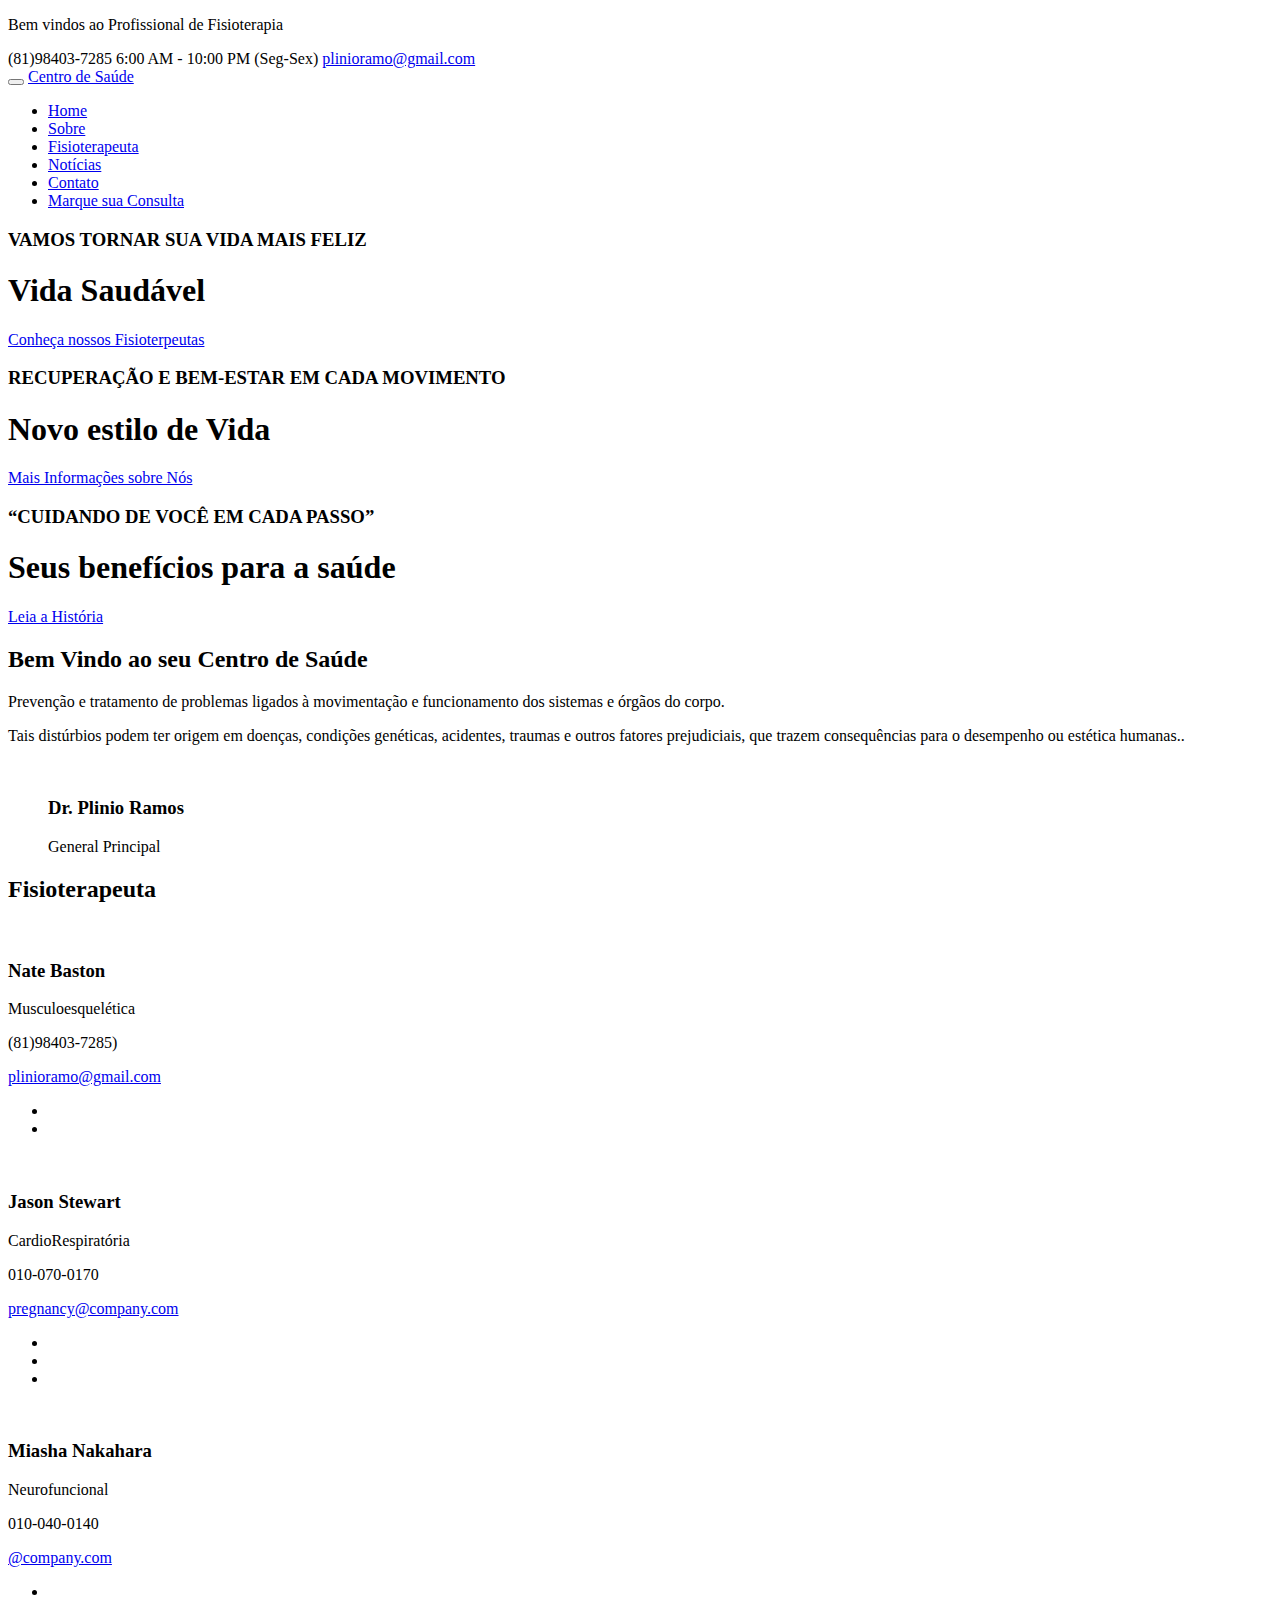
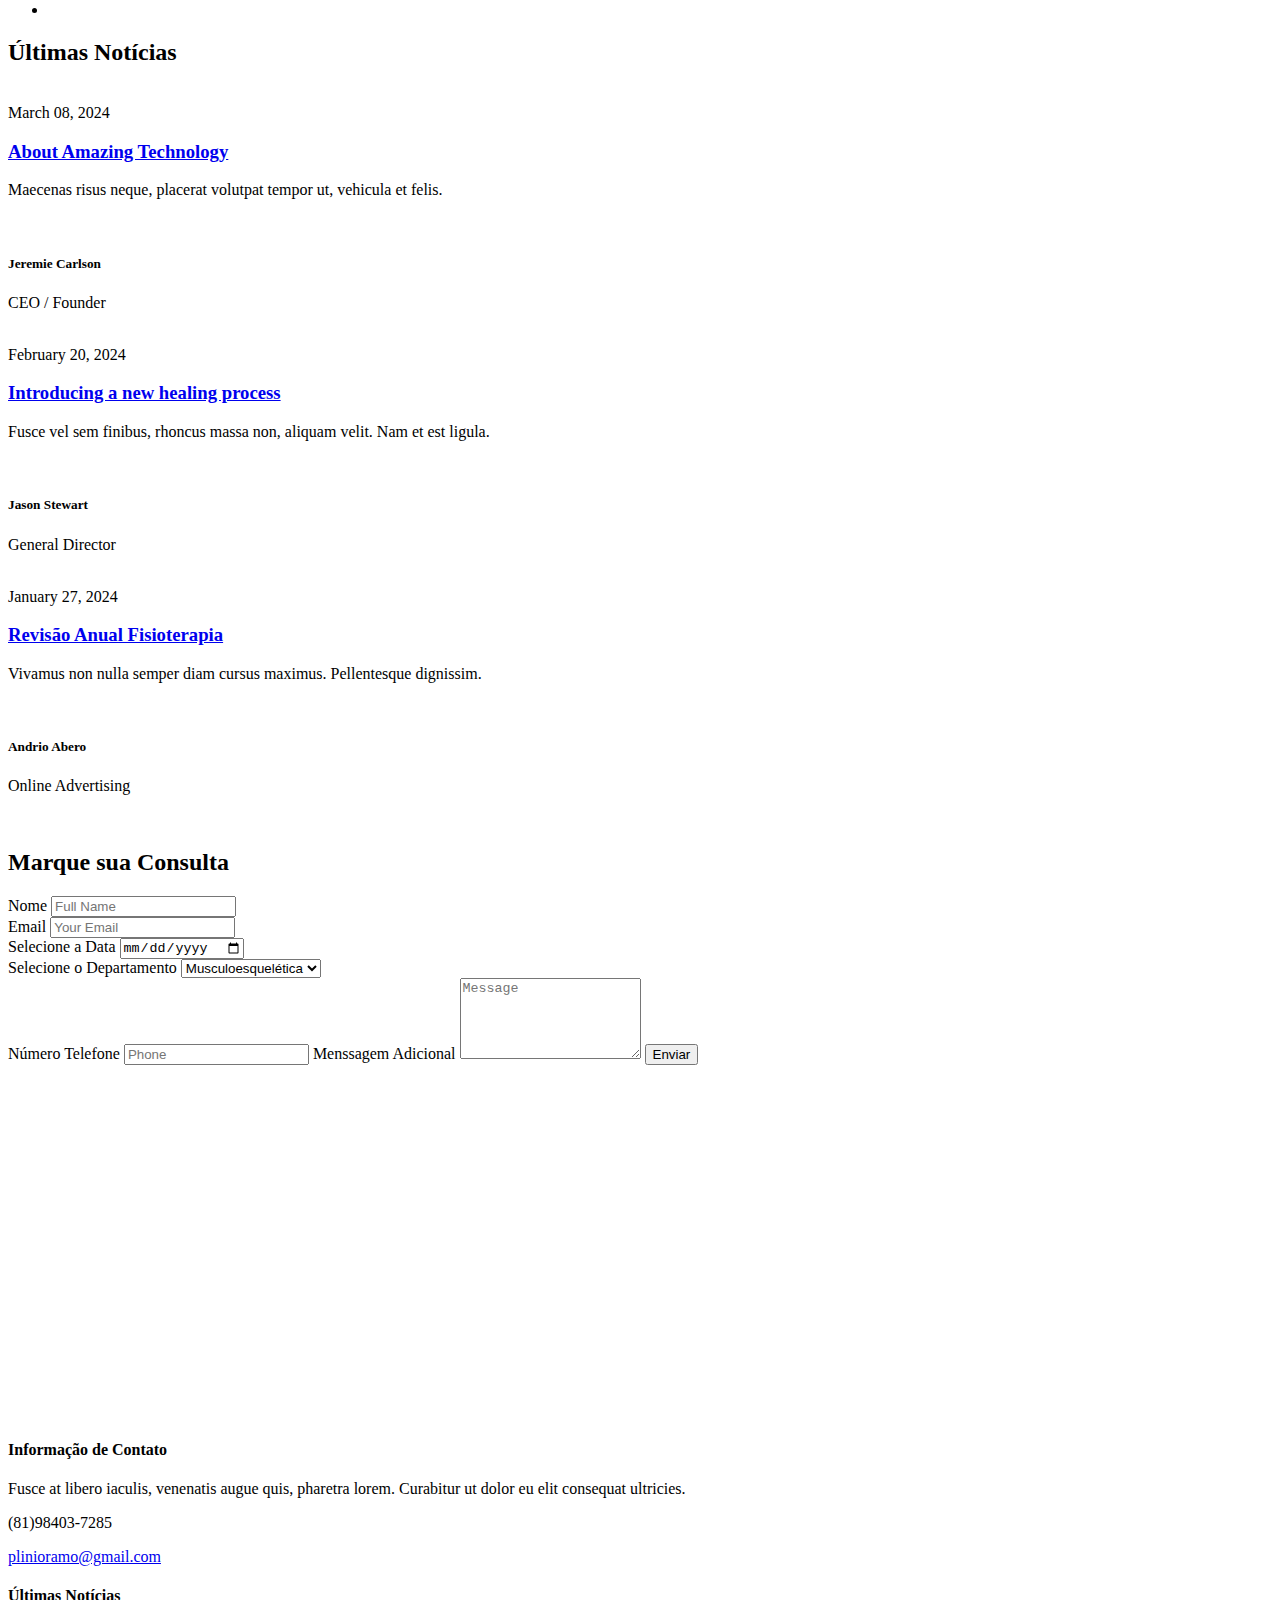
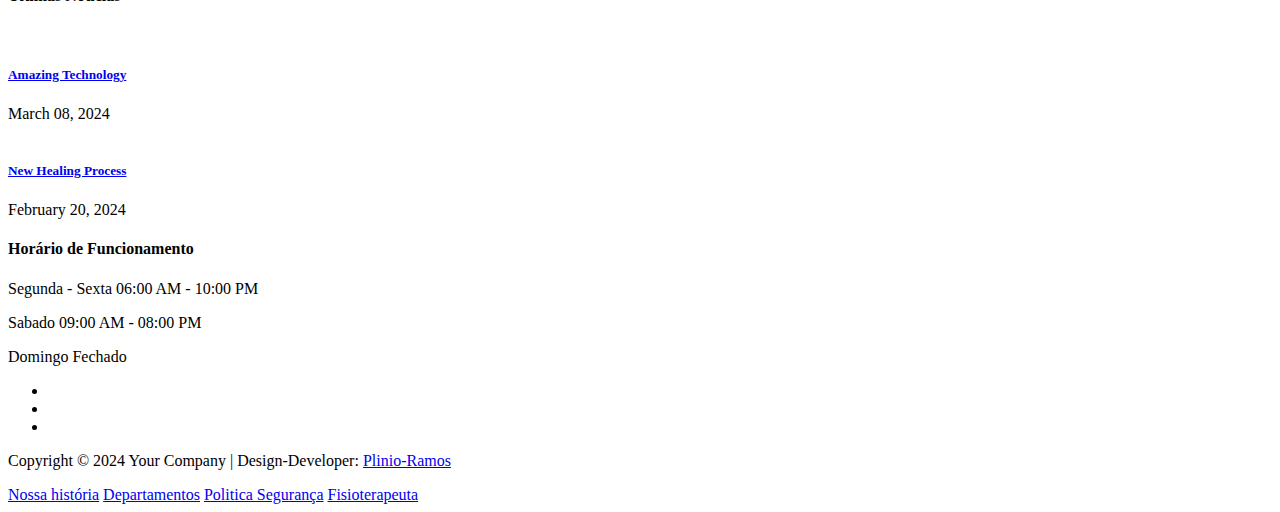
==== commit 524a3f6b: "Add files via upload" ====
--- a/index.html
+++ b/index.html
@@ -1,358 +1,491 @@
 <!DOCTYPE html>
-<html lang="pt-pt">
-  <head>
-    <meta charset="UTF-8">
-    <meta name="viewport" content="width=device-width, initial-scale=1.0">
-    <h1></h1><title>Fisio Work</title></h1>
-<meta name="description" content="Atender pacientes para prevenção, 
-habilitação e reabilitação, utilizando protocolos e procedimentos 
-específicos de fisioterapia:  habilitar pacientes; realizar diagnósticos específicos; analisar condições dos pacientes; desenvolver 
-programas de prevenção, promoção de saúde e qualidade de vida.">
-
-
-<link rel="shortcut icon" href="./img/mini_logo.png" type="image/x-icon">
-
-<link href="https://cdn.jsdelivr.net/npm/bootstrap@5.3.3/dist/css/bootstrap.min.css" rel="stylesheet" integrity="sha384-QWTKZyjpPEjISv5WaRU9OFeRpok6YctnYmDr5pNlyT2bRjXh0JMhjY6hW+ALEwIH" crossorigin="anonymous">
-<script src="https://cdn.jsdelivr.net/npm/bootstrap@5.3.3/dist/js/bootstrap.bundle.min.js" integrity="sha384-YvpcrYf0tY3lHB60NNkmXc5s9fDVZLESaAA55NDzOxhy9GkcIdslK1eN7N6jIeHz" crossorigin="anonymous"></script>
-
-<link rel="stylesheet" href="./css/index.css">
-<!--link rel="stylesheet" href="./css/style.css"-->
-
-</head> 
-    <body>
-        <header>
-            <!-- <table class="tabela-cabecalho">
-                <tr>
-                    <td>
-                        <p align="center"><img src="./img/mini_logo.png" class="imagem-logo" alt="logotipo Fisio Work"></p>
-                    </td>
-                    <td>
-                        <p class="titulo">Fisio Work</p>
-                        <p class="subtitulo">Reabilitação</p>
-                    </td>
-                    <td>
-                        redes sociais
-                    </td>
-                </tr>
-            </table> -->
-
-            <div>
-                <div class="row align-items-center">
-                    <div class="col-sm-12 col-md-3">
-                      <p align="center"><img src="./img/logo.png" class="logotipo do FisioWork" alt="logo tipo FisioWork"></p>
-                </div>
-                <div class="col-sm-12 col-md-6">
-                    <p class="titulo">Fisio Work</p>
-                    <p class="subtitulo">Recupere-se com Confiança</p>
-                </div>
-                <div class="col-sm-12 col-md-3 redes-sociais">
-
-                            <a href="https://www.instagram.com/" target="_blank"><img src="./img/instagram.jpeg" alt="acesso ao instagram"> </a>
-                            &nbsp;
-                            <a href="https://www.linkedin.com" target="_blank"><img src="./img/linkedin.png" alt="acesso ao linkedin"> </a>
-                            &nbsp;
-                            <a href="https://www.facebook.com" target="_blank"><img src="./img/facebook.png" alt="acesso ao linkedin"> </a>
-                 </div>
-            </div>
-        </div>
-
-         </header>
-            
-     <!-- Acrescentar sticky top para isto ficar  colado no topo sem desaparecer da página-->    
-    <nav class="navbar navbar-expand-lg">
-       <!-- código mx auto , alinha o conteúdo a direita e me auto alinha a esquerda--> 
-        <button class="navbar-toggler" type="button" data-bs-toggle="collapse" data-bs-target="#navbarNavDropdown" aria-controls="navbarNavDropdown" aria-expanded="false" aria-label="Toggle navigation">
-            <span class="navbar-toggler-icon"></span>
-          </button>
-          <div class="collapse navbar-collapse" id="navbarNavDropdown">
-            <ul class="navbar-nav">
-               <!--li class="nav-item">
-                <a class="nav-link active" aria-current="page" href="#">Inicio</a>
-              </li>
-              <li class="nav-item">
-                <a class="nav-link" href="#">Fisioterpia</a>
-              </li>
-              <li class="nav-item">
-                <a class="nav-link" href="#">Reabilitações Neurológicas</a>
-              </li>
-              <li class="nav-item dropdown">
-                <a class="nav-link dropdown-toggle" href="#" role="button" data-bs-toggle="dropdown" aria-expanded="false">
-                  Dropdown link
-                </a>
-                <!--artigos no dropdown> 
-                <ul class="dropdown-menu">
-                  <li><a class="dropdown-item" href="#">Action</a></li>
-                  <li><a class="dropdown-item" href="#">Another action</a></li>
-                  <li><a class="dropdown-item" href="#">Something else here</a></li>
-                </ul>
-              </li>-->
-            </ul>
-          </div>
-        </div>
-      </nav> 
-      
-<nav class="sticky-top">
-<ul class="navbar-nav me-auto mb-2 mb-lg-0">
-      <div class="d-md-flex justify-content-around">
-        <li class="nav-item">
-          <a class="nav-link"active" aria-current="page" href="#">HOME</a>
-        </li>
-        <li class="nav-item">
-          <ul class="dropdown-menu"></ul>
-          <a class="nav-link" href="#fisioterapia">FISIOTERAPIA</a>
-        </li>
-        <li class="nav-item">
-            <a class="nav-link" href="../projetoweb_v1975/html/reabilitacao.html">ESPECIALIDADES</a>
-          </li>
-          <li class="nav-item">
-            <a class="nav-link" href="#contatos">CONTATOS</a>
-             </li>
-        <li class="nav-item">
-           <a class="nav-link" href="../projetoweb_v1975/html/sobre.html">SOBRE</a>
-            </li>
-                <!--<li class="nav-item dropdown">
-          <a class="nav-link dropdown-toggle" href="#" role="button" data-bs-toggle="dropdown" aria-expanded="false">
-            Reabilitações
-          </a>
-          <artigos no dropdown> 
-          <ul class="dropdown-menu">
-            <li><a class="dropdown-item" href="#neurofunional">NEUROFUNCIONAL</a></li>
-            <li><a class="dropdown-item" href="#musculoesqueletica">MUSCULOESQUELÉTICA</a></li>
-            <li><a class="dropdown-item" href="#cardiopulmonar">CARDIOPULMONAR E METABÓLICA</a></li>
-            <li class="nav-item"></li>
-             <a class="nav-link" href="./html/sobre.html">SOBRE</a>
-            
-          </ul>
-        </li> -->
-      </ul>
-    </div>
-  </div>
-</nav>
-
-  <div class="seccao-1">
-
-  <div id="carouselExampleFade" class= "carousel slide carousel-fade" data-bs-ride="carousel">
-    <div class="carousel-inner">
-      <div class="carousel-item active" data-bs-interval="1000">
-        <img src="./img/4.jpg" class="d-block w-75" alt="...">
-      </div>
-      <div class="carousel-item" data-bs-interval="1000">
-        <img src="./img/1.jpg" class="d-block w-75" alt="...">
-      </div>
-      <div class="carousel-item" data-bs-interval="500">
-        <img src="./img/2.jpg" class="d-block w-75" alt="...">
-      </div>
-      <div class="carousel-item" data-bs-interval="600">
-        <img src="./img/6.jpg" class="d-block w-75" alt="...">
-      </div>
-    </div>
-    <button class="carousel-control-prev" type="button" data-bs-target="#carouselExampleFade" data-bs-slide="prev">
-      <span class="carousel-control-prev-icon" aria-hidden="true"></span>
-      <span class="visually-hidden">Previous</span>
-    </button>
-    <button class="carousel-control-next" type="button" data-bs-target="#carouselExampleFade" data-bs-slide="next">
-      <span class="carousel-control-next-icon" aria-hidden="true"></span>
-      <span class="visually-hidden">Next</span>
-    </button>
-  </div>
-
-</div>
-
-<div id="Fisioterapia" style="margin-top: 20px;"> </div>
-
-<div class="seccao-2">
-
-  <div class="card mb-3" style="width: 100%;">
-    <div class="row g-0">
-      <div class="col-md-6 zoom-restringido">
-        <img src="./img/7.jpg" class="img-fluid rounded-start" alt="neuromodulação">
-      </div>
-      <div class="col-md-6 zoom-restringido">
-        <div class="card-body">
-          <h3 class="card-title">Reabilitação Cardiopulmonar e Metabólica</h3>
-        <!--<p class="card-text tipo-fonte1">A doença de Parkinson é uma condição neurológica progressiva que afeta o sistema nervoso, levando a sintomas como tremores, rigidez muscular, bradicinesia (lentidão de movimentos) e problemas de equilíbrio e coordenação. À medida que a doença avança, esses sintomas podem se intensificar, comprometendo gravemente a qualidade de vida dos pacientes.
-            As técnicas de Neuromodulação, como a Estimulação Magnética Transcraniana (EMT/TMS) e a Estimulação Transcraniana por Corrente Contínua (tDCS/ETCC), surgem como poderosas aliadas na potencialização do tratamento..</p> -->
-          <p class="card-text tipo-fonte2"> Centro de Reabilitação oferece atendimento multidisciplinar objetivando a educação dos indivíduos para que adquiram hábitos de vida mais saudáveis, incorporando a prática de atividade física ao seu dia a dia e melhorando a qualidade de vida. Além do aspecto de prevenção primária, o programa contempla o atendimento aos portadores de doenças cardiovasculares, pulmonares e metabólicas, visando melhor controle dos fatores de risco (pressão alta, colesterol elevado, diabete, etc.) e aumento da capacidade cardíaca, pulmonar, metabólica e muscular. Esta abordagem gera melhora na qualidade de vida, com redução dos sintomas de ansiedade e depressão, reduz o número de internações e, sobretudo, resgata a autoestima. </p>
-          <p class="card-text"><small class="text-body-secondary">Indicado nos pacientes em pós-infarto agudo do miocárdio, pós-cirurgia de revascularização miocárdica ou troca de válvulas cardíacas, portadores de insuficiência cardíaca, cardiopatias congênitas etc.;</p>
-          <p class="card-text tipo-fonte2">  Indicado aos pacientes com doenças pulmonares: enfisema, asma, bronquite crônica etc.; </p>
-            Indicado aos pacientes com Síndrome Metabólica.</p>
-          <!-- <p class="card-text"><small class="text-body-secondary">Last updated on 12.11.24</small></p> -->
-        </div>
-      </div>
-    </div>
-  </div>
-
-  <div class="card mb-3" style="max-width: 100%;">
-    <div class="row g-0">
-      <div class="col-md-6 zoom-restringido">
-        <div class="card-body">
-          <h3 class="card-title">Reabilitação Musculoesquelética</h3>
-          <p class="card-text tipo-fonte1">A reabilitação musculoesquelética é direcionada aos pacientes que apresentam dor aguda ou crônica, LER/DORT, lesões traumato/ortopédicas, pré e pós-operatórios traumato/ortopédicos, lesões desportivas, dor, tendinites, bursites, entorse, distensões musculares, artrite reumatoide, osteoartrite, entre outros.</p>
-          <!-- <p class="card-text"><small class="text-body-secondary">Last updated on 12.11.24</small></p> -->
-        </div>
-      
-      </div>
-      <div class="col-md-6 zoom-restringido">
-
-       <img src="./img/3.jpg" class="img-fluid rounded-end" alt="imagem Paralisia Cerebral">
-      
-      </div>
-    </div>
-  </div>            
-
-
-<div class="card mb-3" style="width: 100%;">
-  <div class="row g-0">
-    <div class="col-md-6 zoom-restringido">
-      <img src="./img/7.jpg" class="img-fluid rounded-start" alt="neuromodulação">
-    </div>
-    <div class="col-md-6 zoom-restringido">
-      <div class="card-body">
-        <h3 class="card-title">Reabilitação neurológica></h3>
-      <!--<p class="card-text tipo-fonte1">A doença de Parkinson é uma condição neurológica progressiva que afeta o sistema nervoso, levando a sintomas como tremores, rigidez muscular, bradicinesia (lentidão de movimentos) e problemas de equilíbrio e coordenação. À medida que a doença avança, esses sintomas podem se intensificar, comprometendo gravemente a qualidade de vida dos pacientes.
-          As técnicas de Neuromodulação, como a Estimulação Magnética Transcraniana (EMT/TMS) e a Estimulação Transcraniana por Corrente Contínua (tDCS/ETCC), surgem como poderosas aliadas na potencialização do tratamento..</p> -->
-        <p class="card-text tipo-fonte2"> Reabilitação oferece atendimento aos portadores de lesão encefálica e medular como Acidente Vascular Encefálico (derrame), Lesão Hipóxica-isquêmica (paralisia cerebral), esclerose Múltipla, HTLV, Guillain-Barré, Lesões Medulares, Doença de Parkinson, Tumores Cerebrais, Síndromes Neurológicas, entre outros. </p>
-        <p class="card-text"><small class="text-body-secondary">O objetivo da reabilitação neurofuncional é facilitar o retorno do indivíduo às atividades de vida diária readaptando sua funcionalidade e oferecer um suporte técnico aos familiares em relação aos manuseios e cuidados com esse indivíduo.</p>
-        <!-- <p class="card-text"><small class="text-body-secondary">Last updated on 12.11.24</small></p> -->
-      </div>
-    </div>
-  </div>
-</div>
-
-
-<div class="card mb-3" style="max-width: 100%;">
-  <div class="row g-0 flex-lg-row-reverse">
-    <div class="col-md-6 .zoom-restringido">
-      <img src="./img/8.jpg" class="img-fluid rounded-end" alt="imagem de neuroplasticidade">
-    </div>
-    <div class="col-md-6">
-      <div class="card-body">
-        <h3 class="card-title">Neuroplasticidade</h3>
-        <p class="card-text tipo-fonte1">A neuroplasticidade é uma capacidade de adaptação do Sistema Nervoso Central (SNC) em modificar as propriedades fisiológicas em resposta às alterações do ambiente.
-           Isso significa que as células neuronais serão capazes de recuperar áreas cerebrais que foram lesionadas.</p>
-         <!-- <p class="card-text"><small class="text-body-secondary">Last updated on 12.11.24</small></p> -->
-      </div>
-    </div>
-  </div>
-</div>
-
-</div>
-
-
-<div id="contatos" style="padding-top: 80px;"> </div>
-
-            <div class="card mb-3" style="max-width: 100%;">
-              <div class="row g-0">
-                <div class="col-md-6">
-                 <iframe class="mapa" src="https://www.google.com/maps/embed?pb=!1m18!1m12!1m3!1d3950.1641888169415!2d-34.90114912390709!3d-8.08473235261665!2m3!1f0!2f0!3f0!3m2!1i1024!2i768!4f13.1!3m3!1m2!1s0x7ab1f550879a081%3A0xd745451dc0114039!2sRiomar%20Trade%20Center%204%20e%205!5e0!3m2!1spt-BR!2sbr!4v1733689942174!5m2!1spt-BR!2sbr" width="600" height="450" style="border:0;" allowfullscreen="" loading="lazy" referrerpolicy="no-referrer-when-downgrade">
-               </iframe>
-                  </div>
-                <div class="col-md-6">
-                  <div class="card-body">
-                    <h3 class="card-title">Pedido de Informação</h3>
+<html lang="pt-br">
+<head>
+
+     <title>Fiowork Recupere-se com Confiança</title>
+<!--
+
+Template 2098 Health
+
+http://www.tooplate.com/view/2098-health
+
+-->
+     <meta charset="UTF-8">
+     <meta http-equiv="X-UA-Compatible" content="IE=Edge">
+     <meta name="description" content="">
+     <meta name="keywords" content="">
+     <meta name="author" content="Tooplate">
+     <meta name="viewport" content="width=device-width, initial-scale=1, maximum-scale=1">
+
+     <link rel="stylesheet" href="css/bootstrap.min.css">
+     <link rel="stylesheet" href="css/font-awesome.min.css">
+     <link rel="stylesheet" href="css/animate.css">
+     <link rel="stylesheet" href="css/owl.carousel.css">
+     <link rel="stylesheet" href="css/owl.theme.default.min.css">
+
+     <!-- MAIN CSS -->
+     <link rel="stylesheet" href="css/tooplate-style.css">
+
+</head>
+<body id="top" data-spy="scroll" data-target=".navbar-collapse" data-offset="50">
+
+     <!-- PRE LOADER -->
+     <section class="preloader">
+          <div class="spinner">
+
+               <span class="spinner-rotate"></span>
+               
+          </div>
+     </section>
+
+
+     <!-- HEADER -->
+     <header>
+          <div class="container">
+               <div class="row">
+
+                    <div class="col-md-4 col-sm-5">
+                         <p>Bem vindos ao Profissional de Fisioterapia</p>
+                    </div>
+                         
+                    <div class="col-md-8 col-sm-7 text-align-right">
+                         <span class="phone-icon"><i class="fa fa-phone"></i> (81)98403-7285</span>
+                         <span class="date-icon"><i class="fa fa-calendar-plus-o"></i> 6:00 AM - 10:00 PM (Seg-Sex)</span>
+                         <span class="email-icon"><i class="fa fa-envelope-o"></i> <a href="#">plinioramo@gmail.com</a></span>
+                    </div>
+
+               </div>
+          </div>
+     </header>
+
+
+     <!-- MENU -->
+     <section class="navbar navbar-default navbar-static-top" role="navigation">
+          <div class="container">
+
+               <div class="navbar-header">
+                    <button class="navbar-toggle" data-toggle="collapse" data-target=".navbar-collapse">
+                         <span class="icon icon-bar"></span>
+                         <span class="icon icon-bar"></span>
+                         <span class="icon icon-bar"></span>
+                    </button>
+
+                    <!-- lOGO TEXT HERE -->
+                    <a href="index.html" class="navbar-brand"><i class="fa fa-h-square"></i>Centro de Saúde</a>
+               </div>
+
+               <!-- MENU LINKS -->
+               <div class="collapse navbar-collapse">
+                    <ul class="nav navbar-nav navbar-right">
+                         <li><a href="#top" class="smoothScroll">Home</a></li>
+                         <li><a href="#about" class="smoothScroll">Sobre</a></li>
+                         <li><a href="#team" class="smoothScroll">Fisioterapeuta</a></li>
+                         <li><a href="#news" class="smoothScroll">Notícias</a></li>
+                         <li><a href="#google-map" class="smoothScroll">Contato</a></li>
+                         <li class="appointment-btn"><a href="#appointment">Marque sua Consulta</a></li>
+                    </ul>
+               </div>
+
+          </div>
+     </section>
+
+
+     <!-- HOME -->
+     <section id="home" class="slider" data-stellar-background-ratio="0.5">
+          <div class="container">
+               <div class="row">
+
+                         <div class="owl-carousel owl-theme">
+                              <div class="item item-first">
+                                   <div class="caption">
+                                        <div class="col-md-offset-1 col-md-10">
+                                             <h3>VAMOS TORNAR SUA VIDA MAIS FELIZ</h3>
+                                             <h1>Vida Saudável</h1>
+                                             <a href="#team" class="section-btn btn btn-default smoothScroll">Conheça nossos Fisioterpeutas</a>
+                                        </div>
+                                   </div>
+                              </div>
+
+                              <div class="item item-second">
+                                   <div class="caption">
+                                        <div class="col-md-offset-1 col-md-10">
+                                             <h3>RECUPERAÇÃO E BEM-ESTAR EM CADA MOVIMENTO</h3>
+                                             <h1>Novo estilo de Vida</h1>
+                                             <a href="#about" class="section-btn btn btn-default btn-gray smoothScroll">Mais Informações sobre Nós</a>
+                                        </div>
+                                   </div>
+                              </div>
+
+                              <div class="item item-third">
+                                   <div class="caption">
+                                        <div class="col-md-offset-1 col-md-10">
+                                             <h3>“CUIDANDO DE VOCÊ EM CADA PASSO”</h3>
+                                             <h1>Seus benefícios para a saúde</h1>
+                                             <a href="#news" class="section-btn btn btn-default btn-blue smoothScroll">Leia a História</a>
+                                        </div>
+                                   </div>
+                              </div>
+                         </div>
+
+               </div>
+          </div>
+     </section>
+
+
+     <!-- ABOUT -->
+     <section id="about">
+          <div class="container">
+               <div class="row">
+
+                    <div class="col-md-6 col-sm-6">
+                         <div class="about-info">
+                              <h2 class="wow fadeInUp" data-wow-delay="0.6s">Bem Vindo ao seu <i class="fa fa-h-square"></i>Centro de Saúde</h2>
+                              <div class="wow fadeInUp" data-wow-delay="0.8s">
+                                   <p>Prevenção e tratamento de problemas ligados à movimentação e funcionamento dos sistemas e órgãos do corpo.</p>
+                                   <p>Tais distúrbios podem ter origem em doenças, condições genéticas, acidentes, traumas e outros fatores prejudiciais, que trazem consequências para o desempenho ou estética humanas..</p>
+                              </div>
+                              <figure class="profile wow fadeInUp" data-wow-delay="1s">
+                                   <img src="images/HS2_1543.JPG" class="img-responsive" alt="">
+                                   <figcaption>
+                                        <h3>Dr. Plinio Ramos </h3>
+                                        <p>General Principal</p>
+                                   </figcaption>
+                              </figure>
+                         </div>
+                    </div>
                     
-                    <div class="formulario text-center">             
-                      <form action="https://api.staticforms.xyz/submit" method="post">
-
-  <!-- CONFIGURAÇÕES PARA O FORMULÁRIO -->
-  <input type="hidden" name="accessKey" value="5975d4f1-7b74-4ce5-87ad-865e59c5b3d8"> <!--Chave de configuração-->
-  <input type="hidden" name="redirectTo" value="http://127.0.0.1:3000/html/resposta.html"> <!-- URL da página a ser re-direcionada após envio da informação-->
-  <input type="hidden" name="replyTo" value="@">
-  <input type="text" name="honeypot" style="display: none;">
-  <!-- FIM DAS CONFIGURAÇÕES PARA O FORMULÁRIO -->
-
-                      <!-- CAMPOS DO FORMULÁRIO (colocar um $ nos nomes dos campos)-->
-
-
-<div class="form-floating mb-2">
-                          <input type="text" class="form-control" id="nome" 
-                          placeholder="Insira nome" name="$nome" required 
-                          style="font-size: 10px; height: 15px; padding: 0 10px 0 10px;">
-                          <label for="floatingInput" style="font-size: 10px;">Nome:</label>
-                        </div>
-
-                        <div class="form-floating mb-2">
-                          <input type="email" class="form-control" id="email" 
-                          placeholder="Email" name="$email">
-                          <label for="floatingInput">Email:</label>
-                        </div>
-
-                        <div class="form-floating mb-2">
-                          <input type="tel" class="form-control" id="telefone" 
-                          placeholder="Telefone" name="$telefone" pattern="[0-9]{9}" required>
-                          <label for="floatingInput">Telefone:</label>
-                        </div>
-
-                        <label for="mensagem">Mensagem:</label>
-                        <textarea class="form-control" placeholder="Mensagem:" id="floatingTextarea2" 
-                        style="height: 100px" name="$mensagem">
-                        </textarea>
-
-                        <label for="opcao">Opção:</label>
-                        <select class="form-control">
-                          <option selected>Menu</option>
-                          <option value="1">Opção 1</option>
-                          <option value="2">Opção 2</option>
-                          <option value="3">Opção 3</option>
-                        </select>
-
-                        <!-- FIM DOS CAMPOS DO FORMULÁRIO -->
-
-                        <br>
-                        <div class="text-center"></div>
-                          <button type="submit" class="btn btn-primary botao-enviar" value="submit">Solicitar Informação</button>
-                    </div>
-                  </form>
-                  
-                  </div>
-                </div>
-              </div>
-            </div>
-            
-
-          </div>
-        </main>
-
-          
-            <!-- INICIO FOOTER -->
-            <footer>
-
-              <div class="rodape">
-                  Ao visitar ou usar os nossos serviços, está a concordar com o uso de cookies conforme descrito nos nossos
-                  <a href="./termos.html">Termos de Serviço, Política de Cookies e Outros</a>
-                  <br>
-                  <a href="mailto:plinioramos1975@gmail.com" target="#blank"> 
-                      plinioramos1975@gmail.com
-                  </a>
-                  &nbsp;&nbsp;&nbsp;&nbsp;
-                  
-                  </a>
-                  &nbsp;&nbsp;&nbsp;&nbsp;&nbsp;&nbsp;
-                  <a href="">&copy; 2024 FisioWork - Todos os direitos reservados</a>
-              </div>
-
-    </footer>
-<!-- FINAL FOOTER -->
-
-    <div class="botao-topo sticky-bottom">
-      <a href="#">
-          <img src="./img/topo.png" alt="">
-      </a>
-</div>
-
-          
+               </div>
+          </div>
+     </section>
+
+
+     <!-- TEAM -->
+     <section id="team" data-stellar-background-ratio="1">
+          <div class="container">
+               <div class="row">
+
+                    <div class="col-md-6 col-sm-6">
+                         <div class="about-info">
+                              <h2 class="wow fadeInUp" data-wow-delay="0.1s">Fisioterapeuta</h2>
+                         </div>
+                    </div>
+
+                    <div class="clearfix"></div>
+
+                    <div class="col-md-4 col-sm-6">
+                         <div class="team-thumb wow fadeInUp" data-wow-delay="0.2s">
+                              <img src="images/team-image1.jpg" class="img-responsive" alt="">
+
+                                   <div class="team-info">
+                                        <h3>Nate Baston</h3>
+                                        <p>Musculoesquelética</p>
+                                        <div class="team-contact-info">
+                                             <p><i class="fa fa-phone"></i> (81)98403-7285)</p>
+                                             <p><i class="fa fa-envelope-o"></i> <a href="#">plinioramo@gmail.com</a></p>
+                                        </div>
+                                        <ul class="social-icon">
+                                             <li><a href="#" class="fa fa-linkedin-square"></a></li>
+                                             <li><a href="#" class="fa fa-envelope-o"></a></li>
+                                        </ul>
+                                   </div>
+
+                         </div>
+                    </div>
+
+                    <div class="col-md-4 col-sm-6">
+                         <div class="team-thumb wow fadeInUp" data-wow-delay="0.4s">
+                              <img src="images/team-image2.jpg" class="img-responsive" alt="">
+
+                                   <div class="team-info">
+                                        <h3>Jason Stewart</h3>
+                                        <p>CardioRespiratória</p>
+                                        <div class="team-contact-info">
+                                             <p><i class="fa fa-phone"></i> 010-070-0170</p>
+                                             <p><i class="fa fa-envelope-o"></i> <a href="#">pregnancy@company.com</a></p>
+                                        </div>
+                                        <ul class="social-icon">
+                                             <li><a href="#" class="fa fa-facebook-square"></a></li>
+                                             <li><a href="#" class="fa fa-envelope-o"></a></li>
+                                             <li><a href="#" class="fa fa-flickr"></a></li>
+                                        </ul>
+                                   </div>
+
+                         </div>
+                    </div>
+
+                    <div class="col-md-4 col-sm-6">
+                         <div class="team-thumb wow fadeInUp" data-wow-delay="0.6s">
+                              <img src="images/team-image3.jpg" class="img-responsive" alt="">
+
+                                   <div class="team-info">
+                                        <h3>Miasha Nakahara</h3>
+                                        <p>Neurofuncional</p>
+                                        <div class="team-contact-info">
+                                             <p><i class="fa fa-phone"></i> 010-040-0140</p>
+                                             <p><i class="fa fa-envelope-o"></i> <a href="#">@company.com</a></p>
+                                        </div>
+                                        <ul class="social-icon">
+                                             <li><a href="#" class="fa fa-twitter"></a></li>
+                                             <li><a href="#" class="fa fa-envelope-o"></a></li>
+                                        </ul>
+                                   </div>
+
+                         </div>
+                    </div>
+                    
+               </div>
+          </div>
+     </section>
+
+
+     <!-- NEWS -->
+     <section id="news" data-stellar-background-ratio="2.5">
+          <div class="container">
+               <div class="row">
+
+                    <div class="col-md-12 col-sm-12">
+                         <!-- SECTION TITLE -->
+                         <div class="section-title wow fadeInUp" data-wow-delay="0.1s">
+                              <h2>Últimas Notícias</h2>
+                         </div>
+                    </div>
+
+                    <div class="col-md-4 col-sm-6">
+                         <!-- NEWS THUMB -->
+                         <div class="news-thumb wow fadeInUp" data-wow-delay="0.4s">
+                              <a href="news-detail.html">
+                                   <img src="images/news-image1.jpg" class="img-responsive" alt="">
+                              </a>
+                              <div class="news-info">
+                                   <span>March 08, 2024</span>
+                                   <h3><a href="news-detail.html">About Amazing Technology</a></h3>
+                                   <p>Maecenas risus neque, placerat volutpat tempor ut, vehicula et felis.</p>
+                                   <div class="author">
+                                        <img src="images/author-image.jpg" class="img-responsive" alt="">
+                                        <div class="author-info">
+                                             <h5>Jeremie Carlson</h5>
+                                             <p>CEO / Founder</p>
+                                        </div>
+                                   </div>
+                              </div>
+                         </div>
+                    </div>
+
+                    <div class="col-md-4 col-sm-6">
+                         <!-- NEWS THUMB -->
+                         <div class="news-thumb wow fadeInUp" data-wow-delay="0.6s">
+                              <a href="news-detail.html">
+                                   <img src="images/news-image2.jpg" class="img-responsive" alt="">
+                              </a>
+                              <div class="news-info">
+                                   <span>February 20, 2024</span>
+                                   <h3><a href="news-detail.html">Introducing a new healing process</a></h3>
+                                   <p>Fusce vel sem finibus, rhoncus massa non, aliquam velit. Nam et est ligula.</p>
+                                   <div class="author">
+                                        <img src="images/author-image.jpg" class="img-responsive" alt="">
+                                        <div class="author-info">
+                                             <h5>Jason Stewart</h5>
+                                             <p>General Director</p>
+                                        </div>
+                                   </div>
+                              </div>
+                         </div>
+                    </div>
+
+                    <div class="col-md-4 col-sm-6">
+                         <!-- NEWS THUMB -->
+                         <div class="news-thumb wow fadeInUp" data-wow-delay="0.8s">
+                              <a href="news-detail.html">
+                                   <img src="images/news-image3.jpg" class="img-responsive" alt="">
+                              </a>
+                              <div class="news-info">
+                                   <span>January 27, 2024</span>
+                                   <h3><a href="news-detail.html">Revisão Anual Fisioterapia</a></h3>
+                                   <p>Vivamus non nulla semper diam cursus maximus. Pellentesque dignissim.</p>
+                                   <div class="author">
+                                        <img src="images/author-image.jpg" class="img-responsive" alt="">
+                                        <div class="author-info">
+                                             <h5>Andrio Abero</h5>
+                                             <p>Online Advertising</p>
+                                        </div>
+                                   </div>
+                              </div>
+                         </div>
+                    </div>
+
+               </div>
+          </div>
+     </section>
+
+
+     <!-- MAKE AN APPOINTMENT -->
+     <section id="appointment" data-stellar-background-ratio="3">
+          <div class="container">
+               <div class="row">
+
+                    <div class="col-md-6 col-sm-6">
+                         <img src="images/appointment-image.jpg" class="img-responsive" alt="">
+                    </div>
+
+                    <div class="col-md-6 col-sm-6">
+                         <!--INICIO Formulário de conto -->
+                         <form id="appointment-form" role="form" method="post" action="#">
+
+                              <!-- SECTION TITLE -->
+                              <div class="section-title wow fadeInUp" data-wow-delay="0.4s">
+                                   <h2>Marque sua Consulta</h2>
+                              </div>
+
+                              <div class="wow fadeInUp" data-wow-delay="0.8s">
+                                   <div class="col-md-6 col-sm-6">
+                                        <label for="name">Nome</label>
+                                        <input type="text" class="form-control" id="name" name="name" placeholder="Full Name">
+                                   </div>
+
+                                   <div class="col-md-6 col-sm-6">
+                                        <label for="email">Email</label>
+                                        <input type="email" class="form-control" id="email" name="email" placeholder="Your Email">
+                                   </div>
+
+                                   <div class="col-md-6 col-sm-6">
+                                        <label for="date">Selecione a Data</label>
+                                        <input type="date" name="date" value="" class="form-control">
+                                   </div>
+
+                                   <div class="col-md-6 col-sm-6">
+                                        <label for="select">Selecione o Departamento</label>
+                                        <select class="form-control">
+                                             <option>Musculoesquelética</option>
+                                             <option>Neurofuncional</option>
+                                             <option>Cardiorespiratória</option>
+                                             <option>Terapia Manual</option>
+                                        </select>
+                                   </div>
+
+                                   <div class="col-md-12 col-sm-12">
+                                        <label for="telephone">Número Telefone</label>
+                                        <input type="tel" class="form-control" id="phone" name="phone" placeholder="Phone">
+                                        <label for="Message">Menssagem Adicional</label>
+                                        <textarea class="form-control" rows="5" id="message" name="message" placeholder="Message"></textarea>
+                                        <button type="submit" class="form-control" id="cf-submit" name="submit">Enviar</button>
+                                   </div>
+                              </div>
+                        </form>
+                    </div>
+
+               </div>
+          </div>
+          <!--FIM Formulário de conto -->
+     </section>
+
+
+     <!-- GOOGLE MAP -->
+     <section id="google-map">
+     <!-- How to change your own map point
+            1. Go to Google Maps
+            2. Click on your location point
+            3. Click "Share" and choose "Embed map" tab
+            4. Copy only URL and paste it within the src="" field below
+	-->
+          <iframe src="https://www.google.com/maps/embed?pb=!1m18!1m12!1m3!1d3647.3030413476204!2d100.5641230193719!3d13.757206847615207!2m3!1f0!2f0!3f0!3m2!1i1024!2i768!4f13.1!3m3!1m2!1s0x0%3A0xf51ce6427b7918fc!2sG+Tower!5e0!3m2!1sen!2sth!4v1510722015945" width="100%" height="350" frameborder="0" style="border:0" allowfullscreen></iframe>
+     </section>           
+
+
+     <!-- FOOTER -->
+     <footer data-stellar-background-ratio="5">
+          <div class="container">
+               <div class="row">
+
+                    <div class="col-md-4 col-sm-4">
+                         <div class="footer-thumb"> 
+                              <h4 class="wow fadeInUp" data-wow-delay="0.4s">Informação de Contato</h4>
+                              <p>Fusce at libero iaculis, venenatis augue quis, pharetra lorem. Curabitur ut dolor eu elit consequat ultricies.</p>
+
+                              <div class="contact-info">
+                                   <p><i class="fa fa-phone"></i> (81)98403-7285</p>
+                                   <p><i class="fa fa-envelope-o"></i> <a href="#">plinioramo@gmail.com</a></p>
+                              </div>
+                         </div>
+                    </div>
+
+                    <div class="col-md-4 col-sm-4"> 
+                         <div class="footer-thumb"> 
+                              <h4 class="wow fadeInUp" data-wow-delay="0.4s">Últimas Notícias</h4>
+                              <div class="latest-stories">
+                                   <div class="stories-image">
+                                        <a href="#"><img src="images/news-image.jpg" class="img-responsive" alt=""></a>
+                                   </div>
+                                   <div class="stories-info">
+                                        <a href="#"><h5>Amazing Technology</h5></a>
+                                        <span>March 08, 2024</span>
+                                   </div>
+                              </div>
+
+                              <div class="latest-stories">
+                                   <div class="stories-image">
+                                        <a href="#"><img src="images/news-image.jpg" class="img-responsive" alt=""></a>
+                                   </div>
+                                   <div class="stories-info">
+                                        <a href="#"><h5>New Healing Process</h5></a>
+                                        <span>February 20, 2024</span>
+                                   </div>
+                              </div>
+                         </div>
+                    </div>
+
+                    <div class="col-md-4 col-sm-4"> 
+                         <div class="footer-thumb">
+                              <div class="opening-hours">
+                                   <h4 class="wow fadeInUp" data-wow-delay="0.4s">Horário de Funcionamento</h4>
+                                   <p>Segunda - Sexta <span>06:00 AM - 10:00 PM</span></p>
+                                   <p>Sabado <span>09:00 AM - 08:00 PM</span></p>
+                                   <p>Domingo <span>Fechado</span></p>
+                              </div> 
+
+                              <ul class="social-icon">
+                                   <li><a href="#" class="fa fa-facebook-square" attr="facebook icon"></a></li>
+                                   <li><a href="#" class="fa fa-twitter"></a></li>
+                                   <li><a href="#" class="fa fa-instagram"></a></li>
+                              </ul>
+                         </div>
+                    </div>
+
+                    <div class="col-md-12 col-sm-12 border-top">
+                         <div class="col-md-4 col-sm-6">
+                              <div class="copyright-text"> 
+                                   <p>Copyright &copy; 2024 Your Company 
+                                   
+                                   | Design-Developer: <a rel="nofollow" href="https://www.facebook.com/tooplate" target="_parent">Plinio-Ramos</a></p>
+                              </div>
+                         </div>
+                         <div class="col-md-6 col-sm-6">
+                              <div class="footer-link"> 
+                                   <a href="#">Nossa história</a>
+                                   <a href="#">Departamentos</a>
+                                   <a href="#">Politica Segurança</a>
+                                   <a href="#">Fisioterapeuta</a>
+                              </div>
+                         </div>
+                         <div class="col-md-2 col-sm-2 text-align-center">
+                              <div class="angle-up-btn"> 
+                                  <a href="#top" class="smoothScroll wow fadeInUp" data-wow-delay="1.2s"><i class="fa fa-angle-up"></i></a>
+                              </div>
+                         </div>   
+                    </div>
+                    
+               </div>
+          </div>
+     </footer>
+
+     <!-- SCRIPTS -->
+     <script src="js/jquery.js"></script>
+     <script src="js/bootstrap.min.js"></script>
+     <script src="js/jquery.sticky.js"></script>
+     <script src="js/jquery.stellar.min.js"></script>
+     <script src="js/wow.min.js"></script>
+     <script src="js/smoothscroll.js"></script>
+     <script src="js/owl.carousel.min.js"></script>
+     <script src="js/custom.js"></script>
+
 </body>
-</html>
-
-<script>
-  const botaoTopo = document.querySelector(".botao-topo");
-
-  window.addEventListener("scroll", function(event){
-    if (window.scrollY >= 100) {
-      botaoTopo.classList.add("botao-topo-mostrar");
-      botaoTopo.classList.remove("botao-topo-esconder");
-    } else {
-      botaoTopo.classList.add("botao-topo-esconder");
-    }
-  });
-</script>+</html>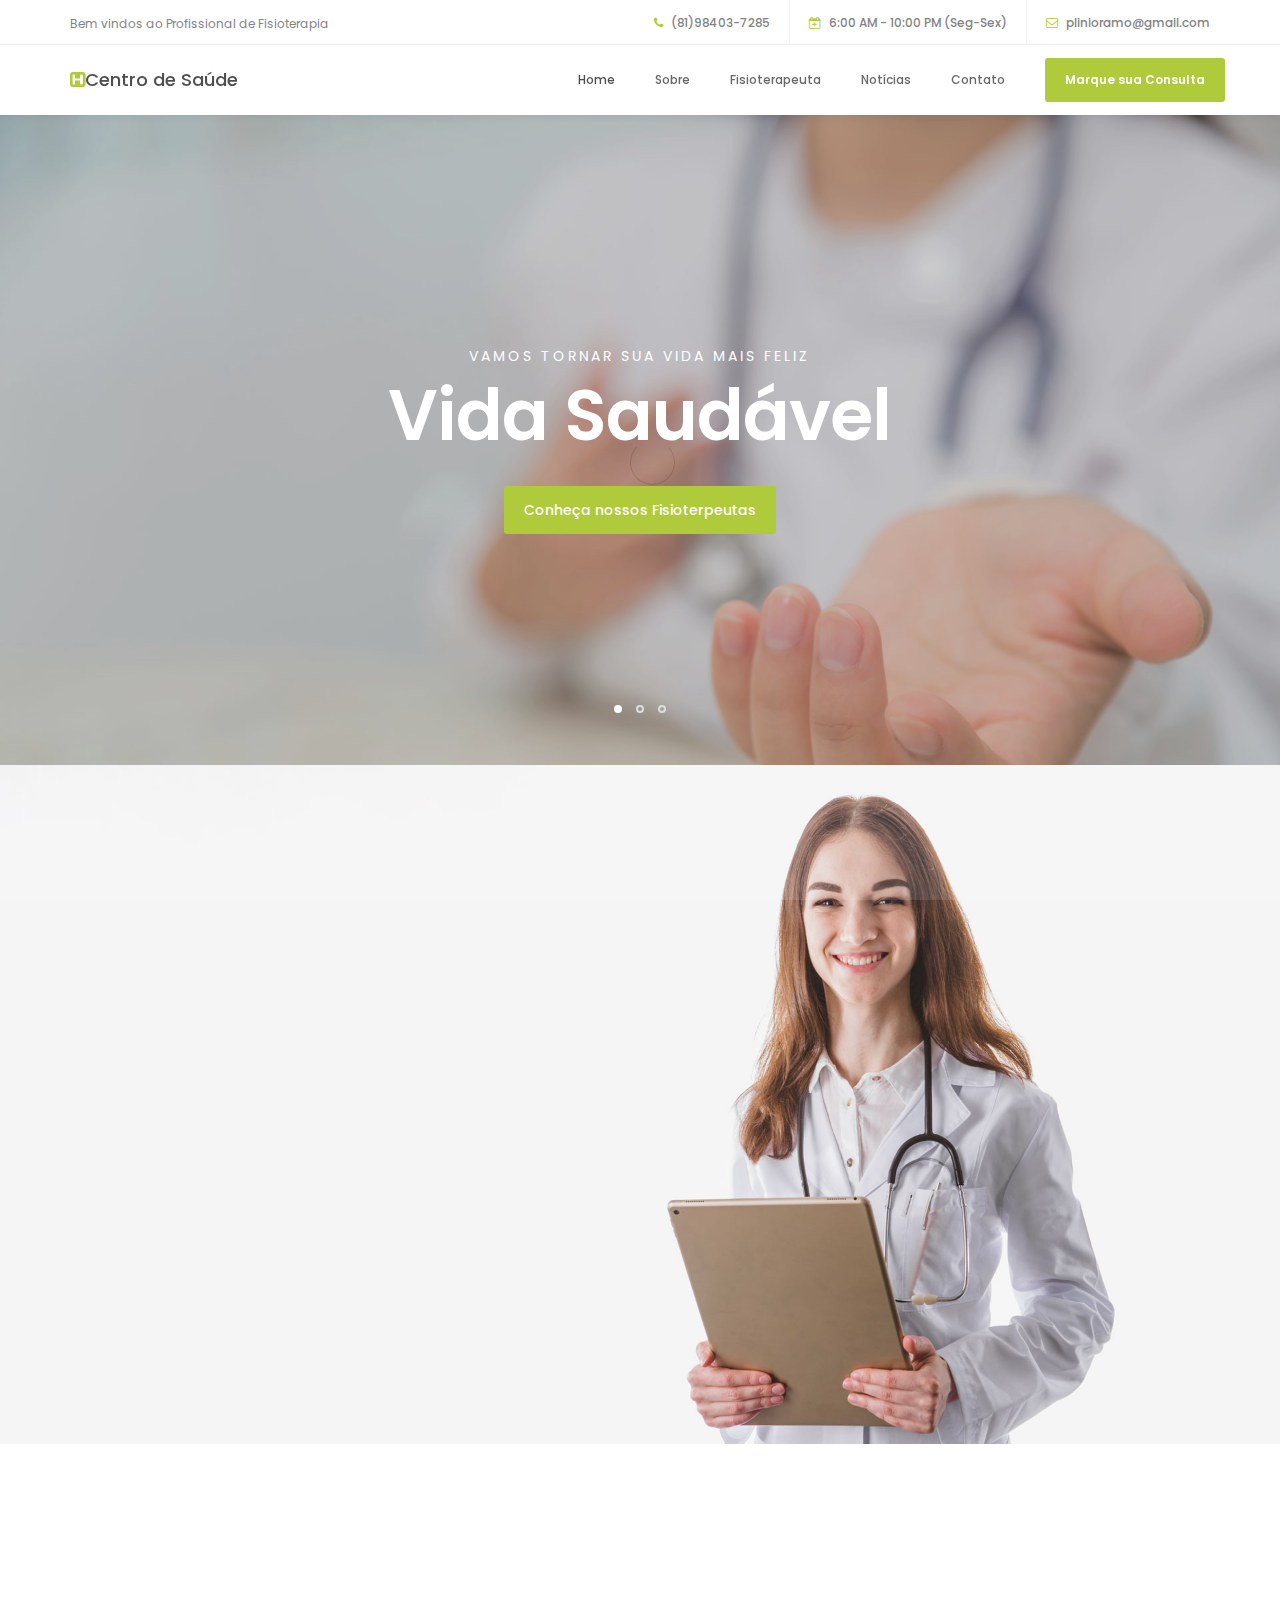
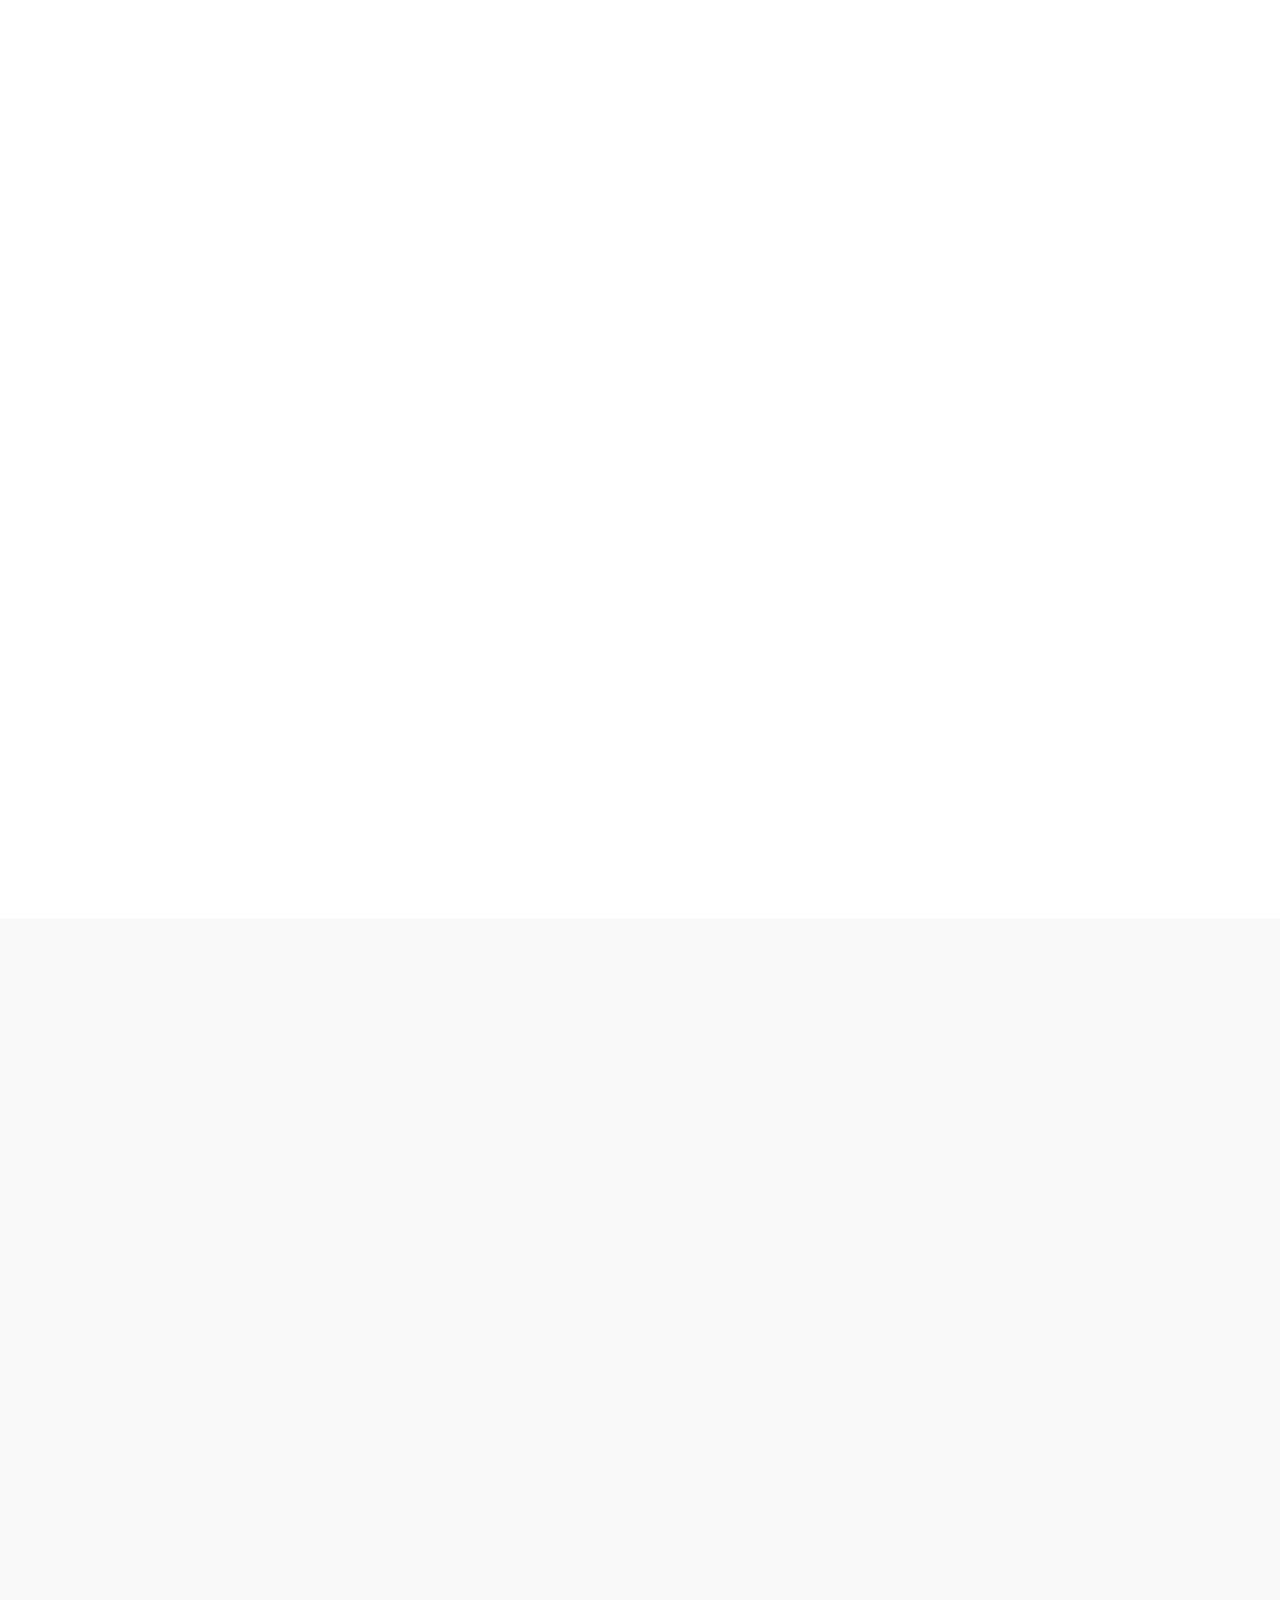
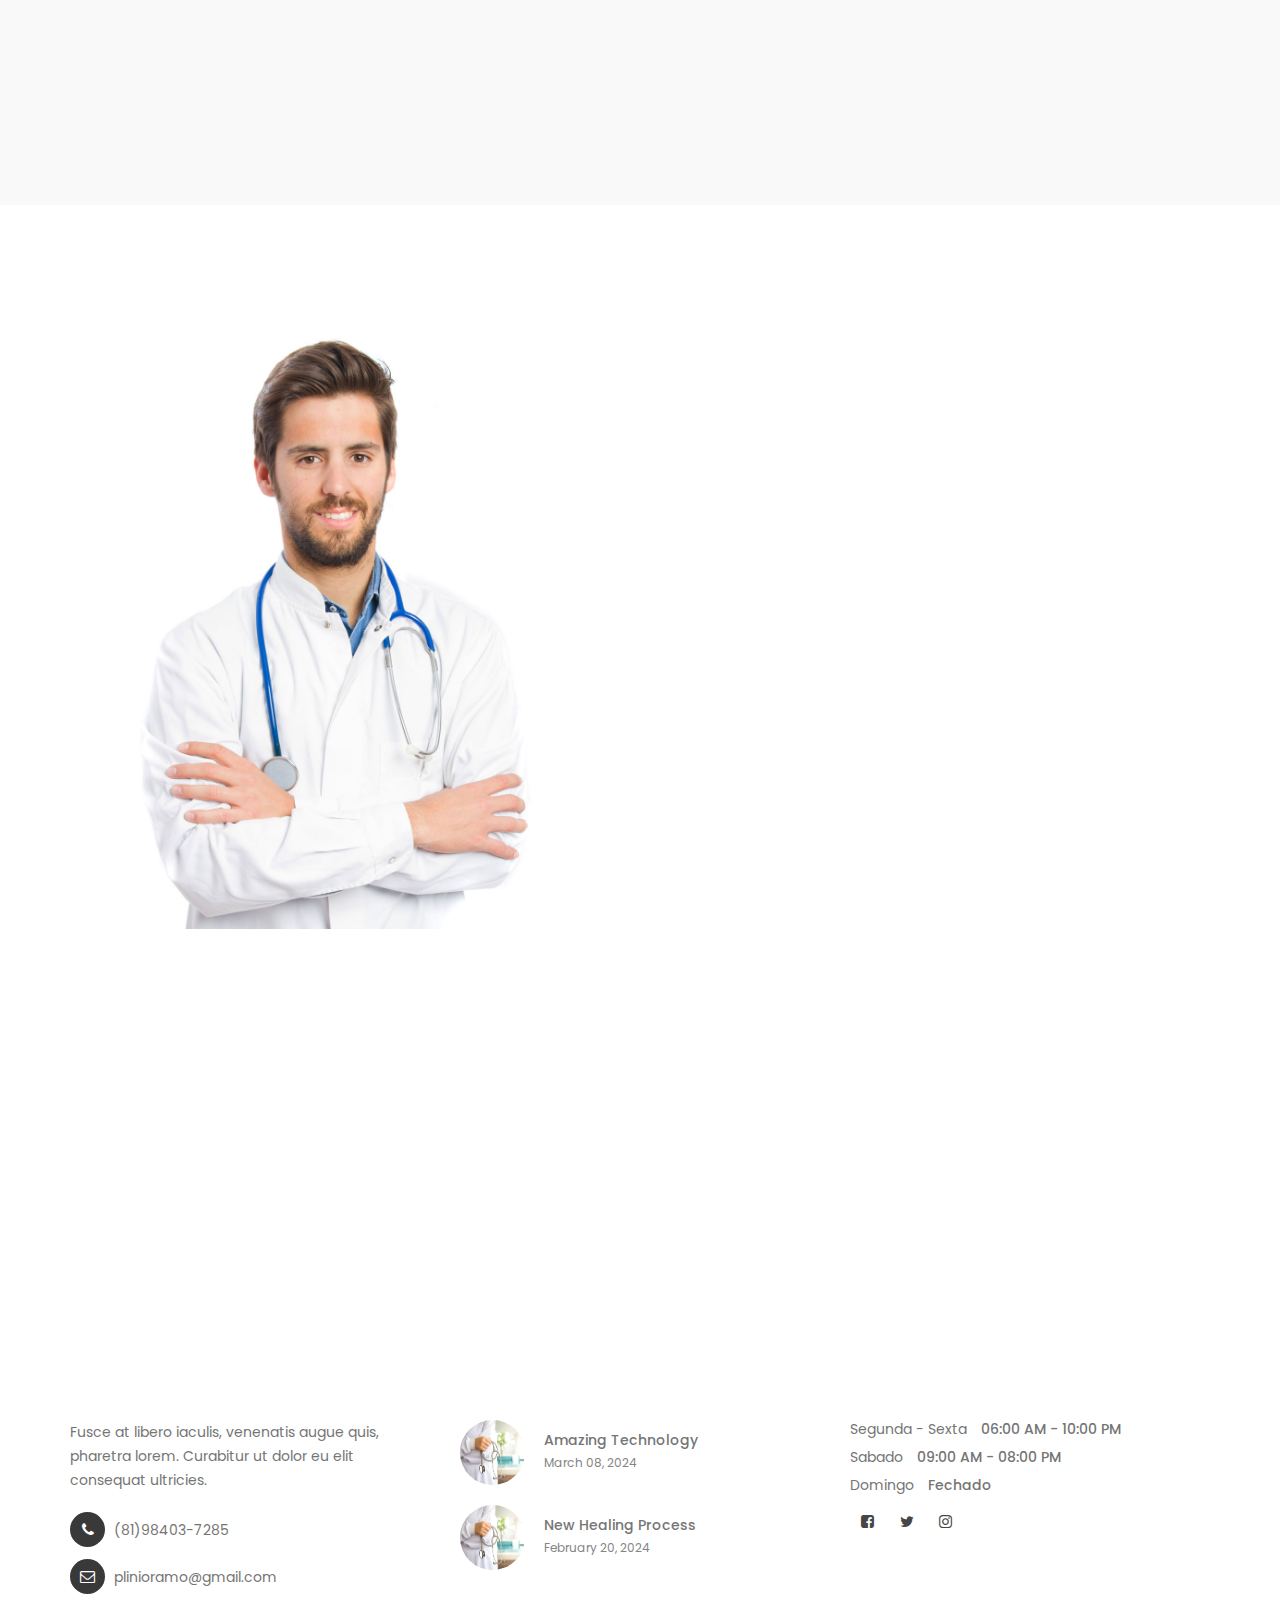
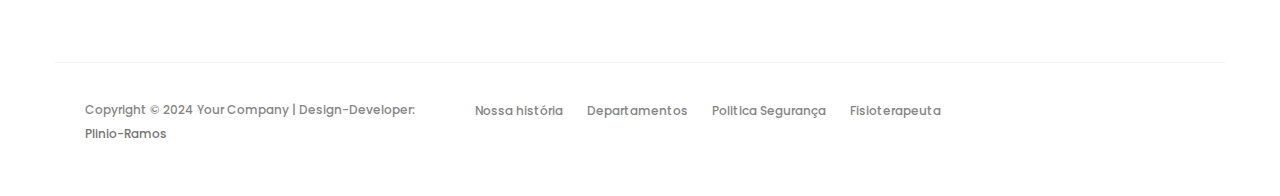
==== commit 6a5009a4: "Add files via upload" ====
--- a/index.html
+++ b/index.html
@@ -301,7 +301,7 @@
                               <div class="news-info">
                                    <span>January 27, 2024</span>
                                    <h3><a href="news-detail.html">Revisão Anual Fisioterapia</a></h3>
-                                   <p>Vivamus non nulla semper diam cursus maximus. Pellentesque dignissim.</p>
+                                   <p>Prevalência de dor lombar entre praticantes de CrossFit: um estudo transversal.</p>
                                    <div class="author">
                                         <img src="images/author-image.jpg" class="img-responsive" alt="">
                                         <div class="author-info">
@@ -387,7 +387,7 @@
             3. Click "Share" and choose "Embed map" tab
             4. Copy only URL and paste it within the src="" field below
 	-->
-          <iframe src="https://www.google.com/maps/embed?pb=!1m18!1m12!1m3!1d3647.3030413476204!2d100.5641230193719!3d13.757206847615207!2m3!1f0!2f0!3f0!3m2!1i1024!2i768!4f13.1!3m3!1m2!1s0x0%3A0xf51ce6427b7918fc!2sG+Tower!5e0!3m2!1sen!2sth!4v1510722015945" width="100%" height="350" frameborder="0" style="border:0" allowfullscreen></iframe>
+          <iframe src="https://www.google.com/maps/embed?pb=!1m18!1m12!1m3!1d3950.1641888169415!2d-34.90114912390709!3d-8.08473235261665!2m3!1f0!2f0!3f0!3m2!1i1024!2i768!4f13.1!3m3!1m2!1s0x7ab1f550879a081%3A0xd745451dc0114039!2sRiomar%20Trade%20Center%204%20e%205!5e0!3m2!1spt-BR!2sbr!4v1733689942174!5m2!1spt-BR!2sbr" width="100%" height="350" frameborder="0" style="border:0" allowfullscreen></iframe>
      </section>           
 
 
--- a/css/tooplate-style.css
+++ b/css/tooplate-style.css
@@ -0,0 +1,1057 @@
+/*
+
+Template 2098 Health
+
+http://www.tooplate.com/view/2098-health
+
+*/
+
+  @import url('https://fonts.googleapis.com/css?family=Poppins:400,500,600');
+
+  body {
+    background: #ffffff;
+    font-family: 'Poppins', sans-serif;
+    overflow-x: hidden;
+  }
+
+
+  /*---------------------------------------
+     TYPOGRAPHY              
+  -----------------------------------------*/
+
+  h1,h2,h3,h4,h5,h6 {
+    font-weight: 600;
+    line-height: inherit;
+  }
+
+  h1,h2,h3,h4 {
+    letter-spacing: -1px;
+  }
+
+  h5 {
+    font-weight: 500;
+  }
+
+  h1 {
+    color: #252525;
+    font-size: 5em;
+  }
+
+  h2 {
+    color: #272727;
+    font-size: 3em;
+    padding-bottom: 10px;
+  }
+
+  h3 {
+    font-size: 1.8em;
+    line-height: 1.2em;
+    margin-bottom: 0;
+  }
+
+  h4 {
+    color: #454545;
+    font-size: 1.8em;
+    padding-bottom: 2px;
+  }
+
+  h6 {
+    letter-spacing: 0;
+    font-weight: normal;
+  }
+
+  p {
+    color: #757575;
+    font-size: 14px;
+    font-weight: normal;
+    line-height: 24px;
+  }
+
+
+  /*---------------------------------------
+     GENERAL               
+  -----------------------------------------*/
+
+  html{
+    -webkit-font-smoothing: antialiased;
+  }
+
+  a {
+    color: #252525;
+    -webkit-transition: 0.5s;
+    transition: 0.5s;
+    text-decoration: none !important;
+  }
+
+  a:hover, a:active, a:focus {
+    color: #a5c422;
+    outline: none;
+  }
+
+  ::-webkit-scrollbar{
+    width: 8px;
+    height: 8px;
+  }
+
+  ::-webkit-scrollbar-thumb {
+    cursor: pointer;
+    background: #000000;
+  }
+
+  .section-title {
+    padding-bottom: 20px;
+  }
+
+  .section-title h2 {
+    margin-top: 0;
+  }
+
+  .section-btn {
+    background: #a5c422;
+    border: 0;
+    border-radius: 3px;
+    color: #ffffff;
+    font-size: inherit;
+    font-weight: 500;
+    padding: 14px 20px;
+    transition: transform 0.1s ease-in;
+    transform: translateX(0);
+  }
+
+  .section-btn:hover {
+    transform: translateY(-5px);
+  }
+
+  .text-align-right {
+    text-align: right;
+  }
+
+  .text-align-center {
+    text-align: center;
+  }
+
+  .border-top {
+    border-top: 1px solid #f2f2f2;
+    margin-top: 4em;
+    padding-top: 2.5em;
+  }
+
+  .btn-gray {
+    background: #393939;
+  }
+
+  .btn-blue {
+    background: #4267b2;
+  }
+
+  .news-thumb {
+    background: #ffffff;
+    border-radius: 10px;
+  }
+  .news-thumb img {
+    border-radius: 10px 10px 0 0;
+  }
+
+  .news-info {
+    padding: 30px;
+    text-align: left;
+  }
+  .news-info span {
+    display: block;
+    letter-spacing: 0.5px;
+  }
+  .news-info h3 {
+    margin-top: 10px;
+    margin-bottom: 10px;
+  }
+
+  .author {
+    border-top: 1px solid #f0f0f0;
+    padding-top: 1.5em;
+    margin-top: 2em;
+  }
+  .author img,
+  .author .author-info {
+    display: inline-block;
+    vertical-align: top;
+  }
+  .author-info h5 {
+    margin-bottom: 0;
+  }
+  .author img {
+    border-radius: 100%;
+    width: 50px;
+    height: 50px;
+    margin-right: 10px;
+  }
+
+
+  #about, #team, #news,
+  #news-detail {
+    position: relative;
+    padding-top: 100px;
+    padding-bottom: 100px;
+  }
+
+  #news, #service {
+    text-align: center;
+  }
+
+  #google-map {
+    line-height: 0;
+    margin: 0;
+    padding: 0;
+  }
+
+
+  /*---------------------------------------
+       PRE LOADER              
+  -----------------------------------------*/
+
+  .preloader {
+    position: fixed;
+    top: 0;
+    left: 0;
+    width: 100%;
+    height: 100%;
+    z-index: 99999;
+    display: flex;
+    flex-flow: row nowrap;
+    justify-content: center;
+    align-items: center;
+    background: none repeat scroll 0 0 #ffffff;
+  }
+
+  .spinner {
+    border: 1px solid transparent;
+    border-radius: 3px;
+    position: relative;
+  }
+
+  .spinner:before {
+    content: '';
+    box-sizing: border-box;
+    position: absolute;
+    top: 50%;
+    left: 50%;
+    width: 45px;
+    height: 45px;
+    margin-top: -10px;
+    margin-left: -10px;
+    border-radius: 50%;
+    border: 1px solid #575757;
+    border-top-color: #ffffff;
+    animation: spinner .9s linear infinite;
+  }
+
+  @-webkit-@keyframes spinner {
+    to {transform: rotate(360deg);}
+  }
+
+  @keyframes spinner {
+    to {transform: rotate(360deg);}
+  }
+
+
+
+  /*---------------------------------------
+      MENU              
+  -----------------------------------------*/
+
+  header {
+    background: #ffffff;
+    border-bottom: 1px solid #f2f2f2;
+    display: flex;
+    height: 45px;
+  }
+
+  header .col-md-8 {
+    padding-right: 0;
+  }
+
+  header p,
+  header span {
+    font-size: 12px;
+    line-height: 24px;
+    padding-top: 12px;
+  }
+
+  header a,
+  header span {
+    color: #747474;
+  }
+
+  header span {
+    font-weight: 500;
+    display: inline-block;
+    padding: 11px 15px;
+  }
+
+  header span.date-icon {
+    border-left: 1px solid #f2f2f2;
+    border-right: 1px solid #f2f2f2;
+    padding-right: 19px;
+    padding-left: 19px;
+  }
+
+  header span i {
+    color: #a5c422;
+    margin-right: 5px;
+  }
+
+
+
+  /*---------------------------------------
+      MENU              
+  -----------------------------------------*/
+
+  .navbar-default {
+    background: #ffffff;
+    box-shadow: 0 2px 8px rgba(0,0,0,.075);
+    border: none;
+    margin-bottom: 0;
+    padding: 10px;
+  }
+
+  .navbar-default .navbar-brand {
+    color: #393939;
+    font-weight: 500;
+  }
+
+  .navbar-default .navbar-brand .fa {
+    color: #a5c422;
+  }
+
+  .navbar-default .navbar-nav li.appointment-btn {
+    margin: 3px 0 0 20px;
+  }
+
+  .navbar-default .navbar-nav li.appointment-btn a {
+    background: #a5c422;
+    border-radius: 3px;
+    color: #ffffff;
+    font-weight: 600;
+    padding-top: 12px;
+    padding-bottom: 12px;
+  }
+
+  .navbar-default .navbar-nav li.appointment-btn a:hover {
+    background: #4267b2;
+    color: #ffffff !important;
+  }
+
+  .navbar-default .navbar-nav li a {
+    color: #555555;
+    font-size: 12px;
+    font-weight: 500;
+    padding-right: 20px;
+    padding-left: 20px;
+    -webkit-transition: all ease-in-out 0.4s;
+    transition: all ease-in-out 0.4s;
+  }
+
+  .navbar-default .navbar-nav > li a:hover {
+    color: #393939 !important;
+  }
+
+  .navbar-default .navbar-nav > li > a:hover,
+  .navbar-default .navbar-nav > li > a:focus {
+    color: #555555;
+    background-color: transparent;
+  }
+
+  .navbar-default .navbar-nav > .active > a,
+  .navbar-default .navbar-nav > .active > a:hover,
+  .navbar-default .navbar-nav > .active > a:focus {
+    color: #393939;
+    background-color: transparent;
+  }
+
+  .navbar-default .navbar-toggle {
+    border: none;
+    padding-top: 10px;
+  }
+
+  .navbar-default .navbar-toggle .icon-bar {
+    background: #393939;
+    border-color: transparent;
+  }
+
+  .navbar-default .navbar-toggle:hover,
+  .navbar-default .navbar-toggle:focus { 
+    background-color: transparent;
+  }
+
+
+
+  /*---------------------------------------
+      HOME              
+  -----------------------------------------*/
+
+  #home h1 {
+    color: #ffffff;
+    padding-bottom: 10px;
+    margin-top: 0;
+  }
+
+  #home h3 {
+    color: #ffffff;
+    font-size: 14px;
+    font-weight: normal;
+    line-height: inherit;
+    letter-spacing: 3px;
+    text-transform: uppercase;
+    margin: 0;
+  }
+
+  .slider .container {
+    width: 100%;
+  }
+
+  .slider .owl-dots {
+      position: absolute;
+      top: 575px;
+      width: 100%;
+      justify-content: center;
+  }
+
+  .owl-theme .owl-dots .owl-dot span {
+    width: 8px;
+    height: 8px;
+    margin: 5px 7px;
+    border: 2px solid #d9d9d9;
+    background: transparent;
+    display: block;
+    -webkit-backface-visibility: visible;
+    transition: opacity 200ms ease;
+    border-radius: 30px;
+  }
+
+  .owl-theme .owl-dots .owl-dot.active span, .owl-theme .owl-dots .owl-dot:hover span {
+    background-color: #ffffff;
+    border-color: transparent;
+  }
+
+  .slider .caption {
+    display: flex;
+    justify-content: center;
+    flex-direction: column;
+    text-align: center;
+    background-color: rgba(20,20,20,0.2);
+    height: 100%;
+    color: #fff;
+    cursor: e-resize;
+  }
+
+  .slider .item {
+    background-position: inherit;
+    background-repeat: no-repeat;
+    background-attachment: local;
+    background-size: cover;
+    height: 650px;
+  }
+
+  .slider .item-first {
+    background-image: url(../images/slider1.jpg);
+  }
+
+  .slider .item-second {
+    background-image: url(../images/slider2.jpg);
+  }
+
+  .slider .item-third {
+    background-image: url(../images/slider3.jpg);
+  }
+
+
+  /*---------------------------------------
+      ABOUT              
+  -----------------------------------------*/
+
+  #about {
+    background: url('../images/about-bg.jpg') no-repeat top center;
+    background-size: cover;
+    padding-top: 150px;
+    padding-bottom: 150px;
+  }
+
+  .profile img,
+  .profile figcaption {
+    display: inline-block;
+    vertical-align: top;
+    margin-top: 1em;
+  }
+  .profile img {
+    border-radius: 100%;
+    width: 65px;
+    height: 65px;
+    margin-right: 1em;
+  }
+  .profile figcaption h3 {
+    margin-top: 0;
+  }
+
+  #about h6 {
+    color: #858585;
+    margin: 0;
+  }
+
+
+
+  /*---------------------------------------
+      TEAM MEMBERS              
+  -----------------------------------------*/
+
+  .team-thumb {
+    background-color: #f9f9f9;
+    border-radius: 0 0 10px 10px;
+    position: relative;
+    overflow: hidden;
+    cursor: pointer;
+  }
+
+  .team-info {
+    padding: 20px 30px 0 30px;
+  }
+
+  .team-contact-info {
+    border-top: 1px solid #e9e9e9;
+    padding-top: 1.2em;
+    margin-top: 1.5em;
+  }
+
+  .team-contact-info .fa {
+    margin-right: 5px;
+    display: inline-block;
+  }
+
+  .team-contact-info p {
+    margin-bottom: 2px;
+  }
+
+  .team-contact-info a {
+    color: #757575;
+  }
+
+  .team-thumb .social-icon li {
+    font-weight: 500;
+  }
+
+  .team-thumb .social-icon li a {
+    background: #ffffff;
+    border-radius: 100%;
+    font-size: 20px;
+    width: 50px;
+    height: 50px;
+    line-height: 50px;
+    margin: 0 2px 0 2px;
+  }
+
+  .team-thumb .social-icon {
+    opacity: 0;
+    transform: translateY(100%);
+    transition: 0.5s 0.2s;
+    text-align: center;
+    position: relative;
+    top: 0;
+  }
+
+  .team-thumb:hover .social-icon {
+    opacity: 1;
+    transition-delay: 0.3s;
+    transform: translateY(0px);
+    top: -22em;
+  }
+
+
+
+  /*---------------------------------------
+     SERVICE              
+  -----------------------------------------*/
+
+  #service {
+    background: #a5c422;
+  }
+
+  #service h2,
+  #service h4 {
+    color: #ffffff;
+  }
+
+  #service p {
+    color: #d9d9d9;
+  }
+
+  #service .service-thumb {
+    padding: 0 22px;
+  }
+
+  #service .fa {
+    font-size: 50px;
+    margin-bottom: 10px;
+    background: #ffffff;
+    color: #a5c422;
+    width: 120px;
+    height: 120px;
+    line-height: 120px;
+    border-radius: 100%;
+  }
+
+
+  /*---------------------------------------
+      NEWS             
+  -----------------------------------------*/
+
+  #news, #news-detail {
+    background: #f9f9f9;
+  }
+
+  #news-detail blockquote {
+    margin: 30px 0;
+  }
+
+  .news-detail-thumb .news-image img {
+    border-radius: 10px;
+  }
+
+  .news-detail-thumb h3 {
+    margin-bottom: 8px;
+  }
+
+  .news-image {
+    margin-bottom: 30px;
+    position: relative;
+  }
+
+  .news-image img {
+    width: 100%;
+  }
+
+  .news-detail-thumb ul {
+    margin: 32px 12px 22px 0px;
+  }
+
+  .news-detail-thumb ul li {
+    list-style: circle;
+    font-weight: normal;
+    padding: 6px 12px 6px 0px;
+  }
+
+  .news-sidebar {
+    margin-top: 16px;
+  }
+
+  .news-social-share {
+    text-align: center;
+    padding-top: 22px;
+  }
+
+  .news-social-share .btn {
+    border-radius: 100px;
+    border: none;
+    font-size: 10px;
+    font-weight: 600;
+    margin: 2px 6px;
+    padding: 8px 14px;
+  }
+
+  .news-social-share .btn-primary {
+    background: #3b5998;
+  }
+
+  .news-social-share .btn-success {
+    background: #1da1f2;
+  }
+
+  .news-social-share .btn-danger {
+    background: #dd4b39;
+  }
+
+  .news-social-share a .fa {
+    padding-right: 4px;
+  }
+
+  .recent-post {
+    padding-top: 2px;
+    padding-bottom: 18px;
+  }
+
+  .recent-post .media img {
+    border-radius: 100%;
+    width: 80px;
+    height: 80px;
+    margin-right: 5px;
+  }
+
+  .recent-post .media-heading {
+    font-size: 16px;
+    font-weight: 500;
+    line-height: inherit;
+    margin-top: 5px;
+  }
+
+  .news-categories {
+    margin-top: 8px;
+  }
+
+  .news-categories li a {
+    color: #2b2b2b;
+  }
+
+  .news-ads {
+    background: #ffffff;
+    border-right: 4px solid #2b2b2b;
+    padding: 42px;
+    text-align: center;
+    margin: 26px 0 26px 0;
+  }
+
+  .news-ads.sidebar-ads {
+    border-left: 4px solid #2b2b2b;
+    border-right: 0px;
+  }
+
+  .news-ads h4 {
+    font-size: 18px;
+  }
+
+  .news-tags h4 {
+    padding-bottom: 6px;
+  }
+
+  .news-categories li,
+  .news-tags li {
+    list-style: none;
+    display: inline-block;
+    margin: 4px;
+  }
+
+  .news-tags li a {
+    background: #393939;
+    border-radius: 50px;
+    color: #ffffff;
+    display: inline-block;
+    font-size: 12px;
+    font-weight: 500;
+    text-decoration: none;
+    float: left;
+    min-width: 30px;
+    padding: 6px 12px;
+    -webkit-transition: all ease-in-out 0.4s;
+    transition: all ease-in-out 0.4s;
+  }
+
+  .news-tags li a:hover {
+    background: #4267b2;
+  }
+
+
+
+  /*---------------------------------------
+      APPOINTMENT             
+  -----------------------------------------*/
+
+  #appointment {
+    padding-top: 100px;
+  }
+
+  #appointment label {
+    color: #393939;
+    font-weight: 500;
+  }
+
+  #appointment .form-control {
+    background: #f9f9f9;
+    border: none;
+    border-radius: 3px;
+    box-shadow: none;
+    font-size: 14px;
+    font-weight: normal;
+    margin-bottom: 15px;
+    transition: all ease-in-out 0.4s;
+  }
+
+  #appointment input,
+  #appointment select {
+    height: 45px;
+  }
+
+  #appointment button#cf-submit {
+    background: #a5c422;
+    color: #ffffff;
+    font-weight: 600;
+    height: 55px;
+  }
+
+  #appointment button#cf-submit:hover {
+    background: #393939;
+    color: #ffffff;
+  }
+
+
+  /*---------------------------------------
+     FOOTER              
+  -----------------------------------------*/
+
+  footer {
+    padding-top: 80px;
+    padding-bottom: 40px;
+  }
+
+  footer h4 {
+    padding-bottom: 5px;
+  }
+
+  footer a {
+    color: #757575;
+  }
+
+  footer a:hover {
+    color: #4267b2;
+  }
+
+  .contact-info {
+    padding-top: 10px;
+  }
+
+  .contact-info .fa {
+    background: #393939;
+    border-radius: 100%;
+    color: #ffffff;
+    font-size: 15px;
+    width: 35px;
+    height: 35px;
+    line-height: 35px;
+    text-align: center;
+    margin-right: 5px;
+    margin-bottom: 2px;
+  }
+
+  .latest-stories {
+    margin-bottom: 20px;
+  }
+
+  .stories-image,
+  .stories-info {
+    display: inline-block;
+    vertical-align: top;
+  }
+
+  .stories-image img {
+    border-radius: 100%;
+    width: 65px;
+    height: 65px;
+  }
+
+  .stories-info {
+    margin-left: 15px;
+  }
+
+  .stories-info h5 {
+    margin-bottom: 2px;
+  }
+
+  .stories-info span {
+    color: #858585;
+    font-size: 12px;
+  }
+
+  .opening-hours p {
+    line-height: 18px;
+  }
+
+  .opening-hours span {
+    font-weight: 500;
+    display: inline-block;
+    padding-left: 10px;
+  }
+
+  .copyright-text p,
+  .footer-link a {
+    color: #858585;
+    font-size: 12px;
+    font-weight: 500;
+  }
+
+  .footer-link a {
+    font-size: 12px;
+    display: inline-block;
+    padding: 0 10px;
+    margin-top: 4px;
+  }
+
+  .angle-up-btn {
+    position: relative;
+    bottom: 4em;
+    display: block;
+  }
+
+  .angle-up-btn a {
+    background: #ffffff;
+    border: 1px solid #f2f2f2;
+    border-radius: 3px;
+    font-size: 20px;
+    color: #393939;
+    display: inline-block;
+    text-align: center;
+    width: 40px;
+    height: 40px;
+    line-height: 38px;
+    transition: transform 0.1s ease-in;
+    transform: translateX(0);
+  }
+
+  .angle-up-btn a:hover {
+    background: #4267b2;
+    color: #ffffff;
+    transform: translateY(-5px);
+  }
+
+
+  /*---------------------------------------
+     SOCIAL ICON              
+  -----------------------------------------*/
+
+  .social-icon {
+    position: relative;
+    padding: 0;
+    margin: 0;
+  }
+
+  .social-icon li {
+    display: inline-block;
+    list-style: none;
+  }
+
+  .social-icon li a {
+    border-radius: 100px;
+    color: #464646;
+    font-size: 15px;
+    width: 35px;
+    height: 35px;
+    line-height: 35px;
+    text-decoration: none;
+    text-align: center;
+    transition: all 0.4s ease-in-out;
+    position: relative;
+  }
+
+  .social-icon li a:hover {
+    background: #4267b2;
+    color: #ffffff;
+  }
+
+
+  /*---------------------------------------
+     RESPONSIVE STYLES              
+  -----------------------------------------*/
+
+  @media only screen and (max-width: 1200px) {
+    h1 {
+      font-size: 4em;
+    }
+    h2 {
+      font-size: 2.5em;
+    }
+    h3 {
+      font-size: 1.5em;
+    }
+
+    header {
+      height: inherit;
+    }
+    header span.date-icon {
+      border: 0;
+      padding-right: 0;
+      padding-left: 0;
+    }
+    header span.email-icon {
+      padding-top: 0;
+    }
+
+    .navbar-default .navbar-nav li a {
+      padding-right: 15px;
+      padding-left: 15px;
+    }
+  }
+
+  @media only screen and (max-width: 992px) {
+    .slider .item {
+      background-position: center;
+    }
+
+    header {
+      padding-bottom: 10px;
+    }
+    header .text-align-right {
+      text-align: left;
+    }
+    header span {
+      padding-top: 0;
+      padding-left: 0;
+      padding-bottom: 0;
+    }
+  }
+
+  @media only screen and (max-width: 767px) {
+    .navbar-default .navbar-collapse, .navbar-default .navbar-form {
+      border-color: transparent;
+    }
+    .navbar-default .navbar-nav li.appointment-btn {
+      margin-left: 15px;
+    }
+    .navbar-default .navbar-nav li a {
+      display: inline-block;
+      padding-top: 8px;
+      padding-bottom: 8px;
+    }
+
+    .news-sidebar {
+      margin-top: 2em;
+    }
+
+    #appointment-form {
+      padding-top: 4em;
+      padding-bottom: 4em;
+    }
+
+    footer {
+      padding-top: 60px;
+      padding-bottom: 0;
+    }
+    .footer-thumb {
+      padding-bottom: 10px;
+    }
+
+    .border-top {
+      text-align: center;
+    }
+
+    .copyright-text {
+      margin-top: 10px;
+    }
+
+    .angle-up-btn {
+      bottom: 10em;
+    }
+  }
+
+  @media only screen and (max-width: 639px) {
+    h1 {
+      font-size: 3em;
+      line-height: 1.2em;
+    }
+    h2 {
+      font-size: 2.1em;
+    }
+    h4 {
+      font-size: 1.4em;
+    }
+
+    #home h3 {
+      font-size: 11px;
+      letter-spacing: 1px;
+    }
+
+  }
+
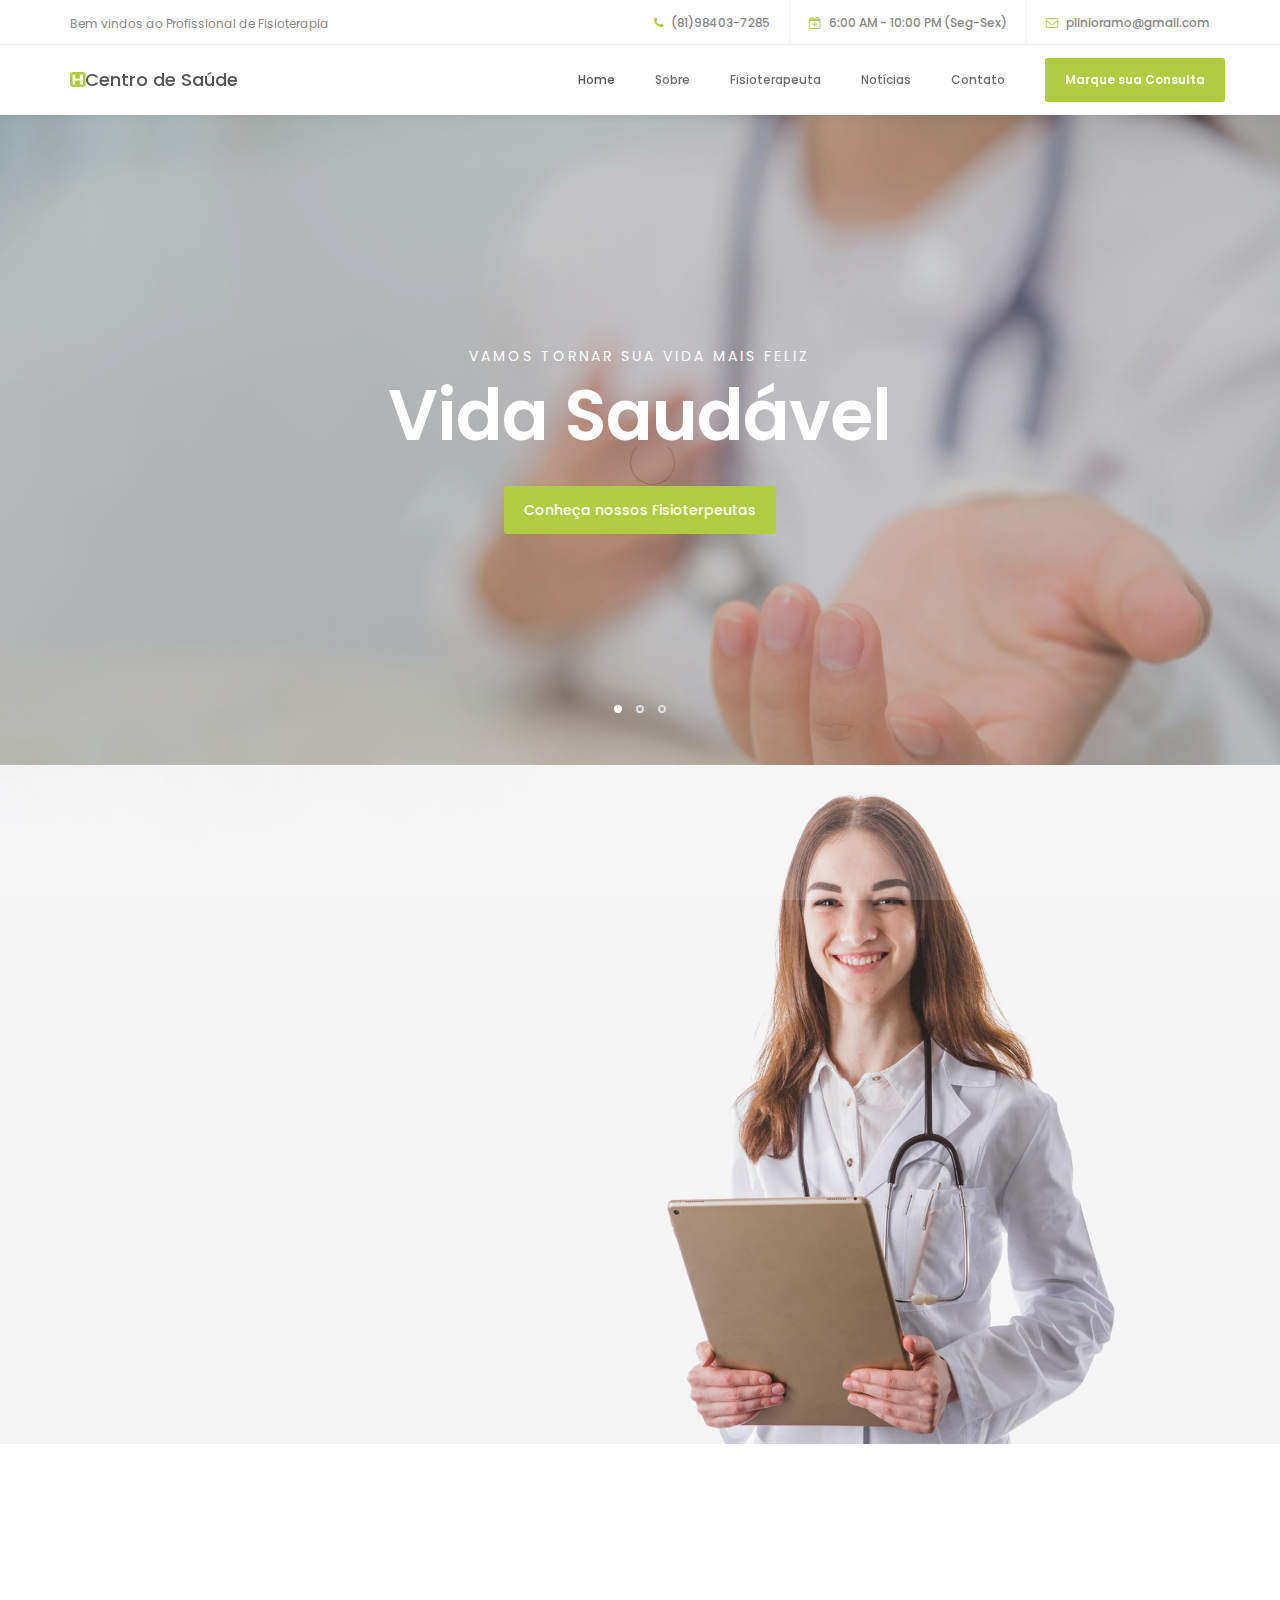
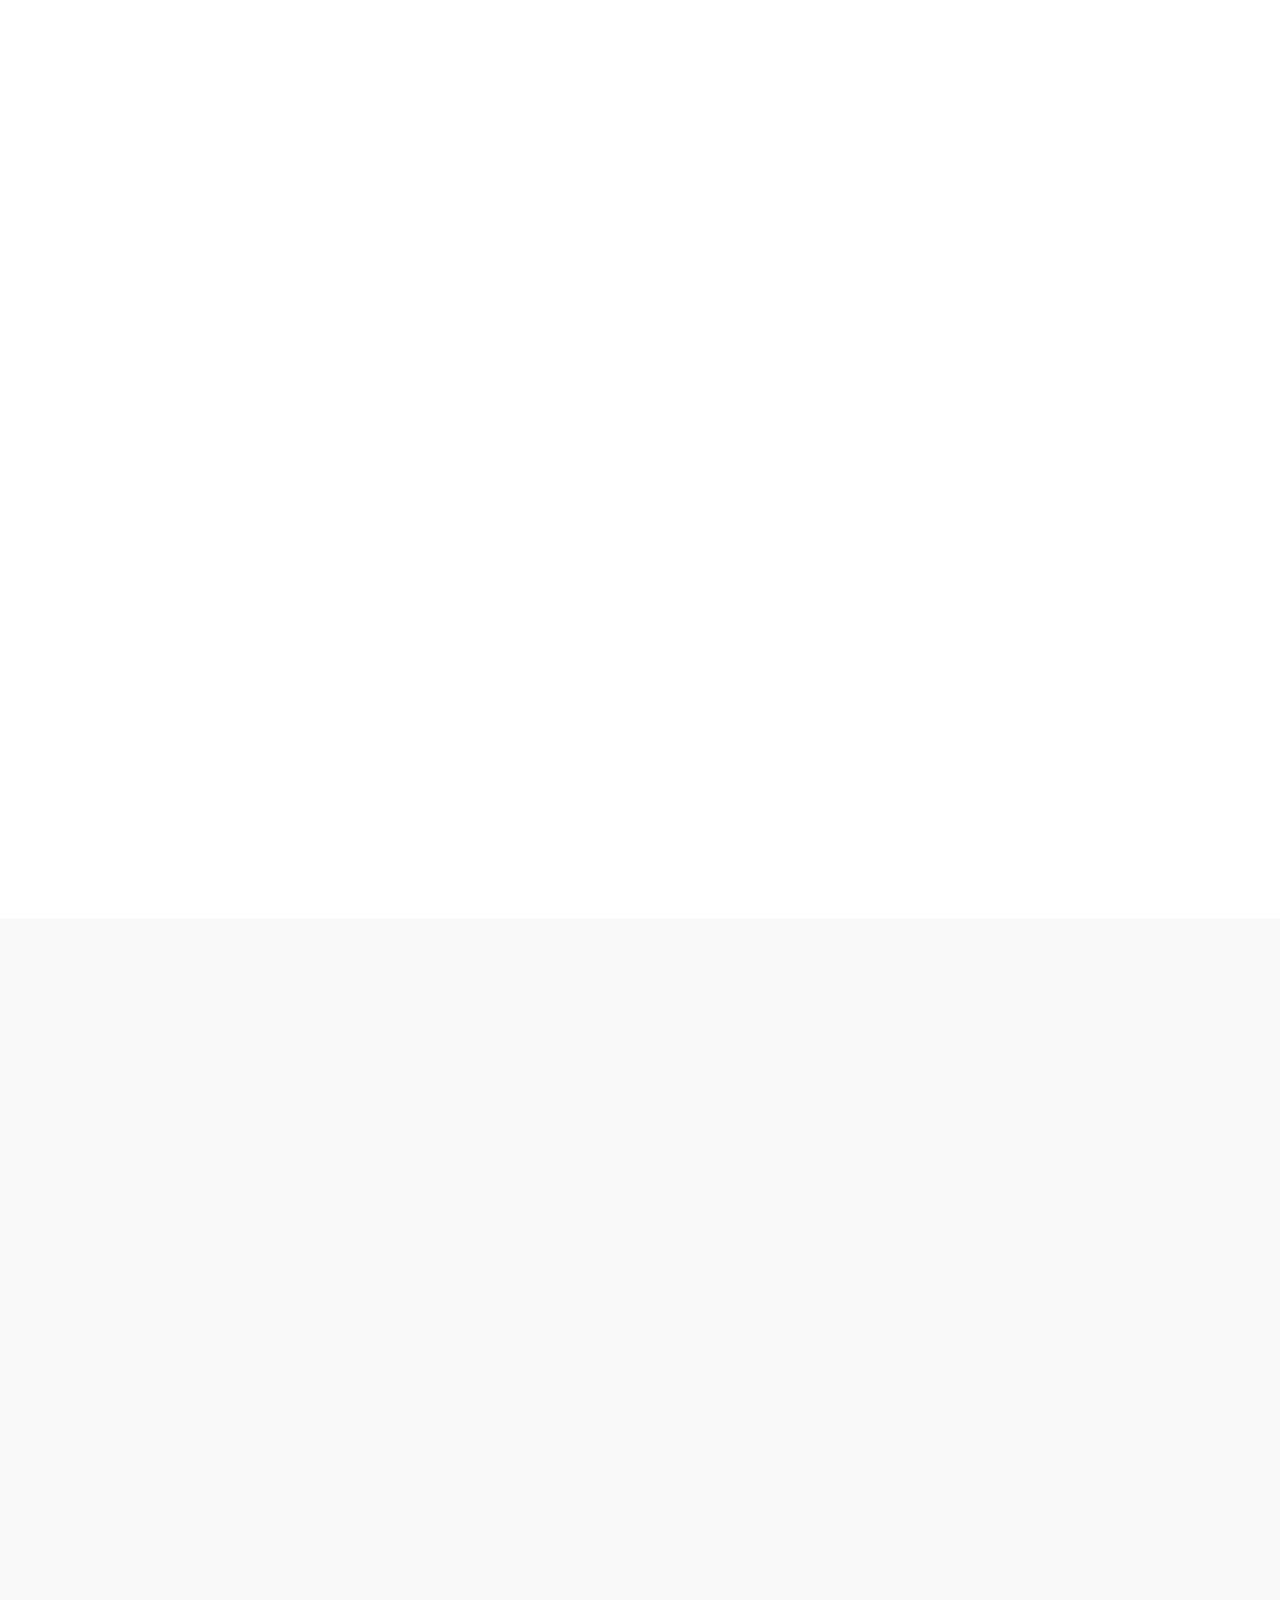
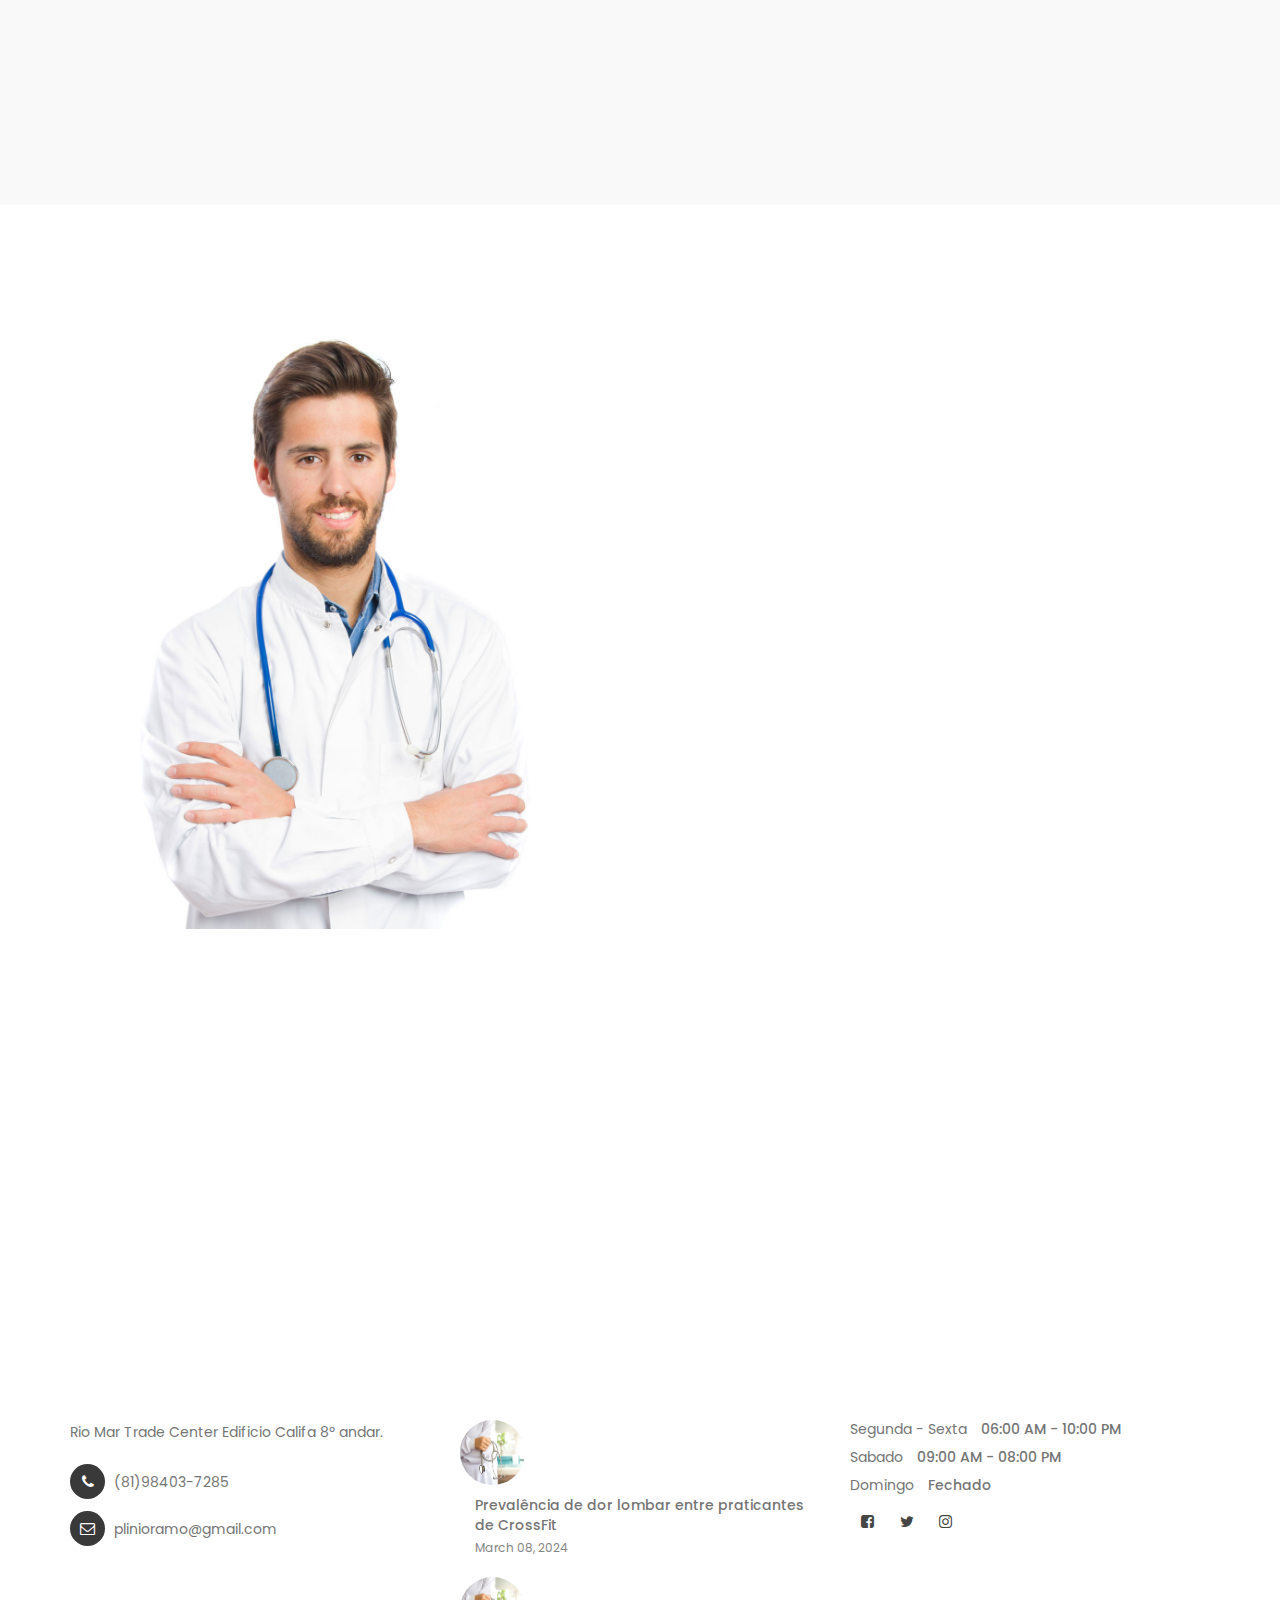
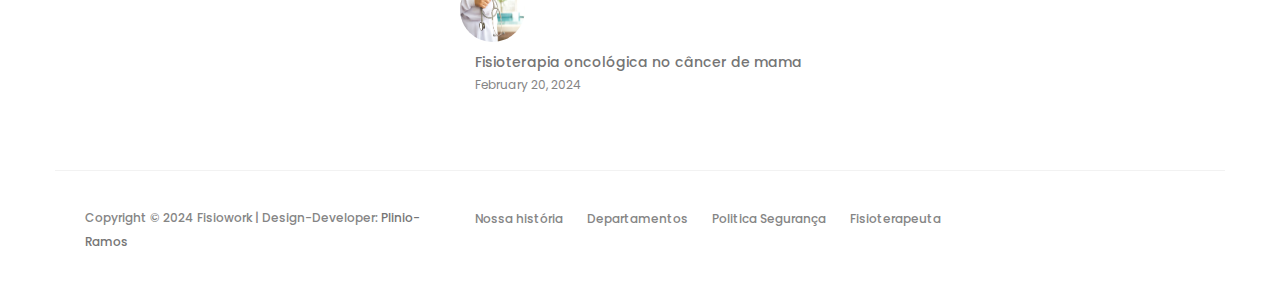
==== commit 52c954ea: "Add files via upload" ====
--- a/index.html
+++ b/index.html
@@ -399,7 +399,7 @@
                     <div class="col-md-4 col-sm-4">
                          <div class="footer-thumb"> 
                               <h4 class="wow fadeInUp" data-wow-delay="0.4s">Informação de Contato</h4>
-                              <p>Fusce at libero iaculis, venenatis augue quis, pharetra lorem. Curabitur ut dolor eu elit consequat ultricies.</p>
+                              <p>Rio Mar Trade Center Edificio Califa 8º andar.</p>
 
                               <div class="contact-info">
                                    <p><i class="fa fa-phone"></i> (81)98403-7285</p>
@@ -416,7 +416,7 @@
                                         <a href="#"><img src="images/news-image.jpg" class="img-responsive" alt=""></a>
                                    </div>
                                    <div class="stories-info">
-                                        <a href="#"><h5>Amazing Technology</h5></a>
+                                        <a href="#"><h5>Prevalência de dor lombar entre praticantes de CrossFit</h5></a>
                                         <span>March 08, 2024</span>
                                    </div>
                               </div>
@@ -426,7 +426,7 @@
                                         <a href="#"><img src="images/news-image.jpg" class="img-responsive" alt=""></a>
                                    </div>
                                    <div class="stories-info">
-                                        <a href="#"><h5>New Healing Process</h5></a>
+                                        <a href="#"><h5>Fisioterapia oncológica no câncer de mama</h5></a>
                                         <span>February 20, 2024</span>
                                    </div>
                               </div>
@@ -453,7 +453,7 @@
                     <div class="col-md-12 col-sm-12 border-top">
                          <div class="col-md-4 col-sm-6">
                               <div class="copyright-text"> 
-                                   <p>Copyright &copy; 2024 Your Company 
+                                   <p>Copyright &copy; 2024 Fisiowork
                                    
                                    | Design-Developer: <a rel="nofollow" href="https://www.facebook.com/tooplate" target="_parent">Plinio-Ramos</a></p>
                               </div>
